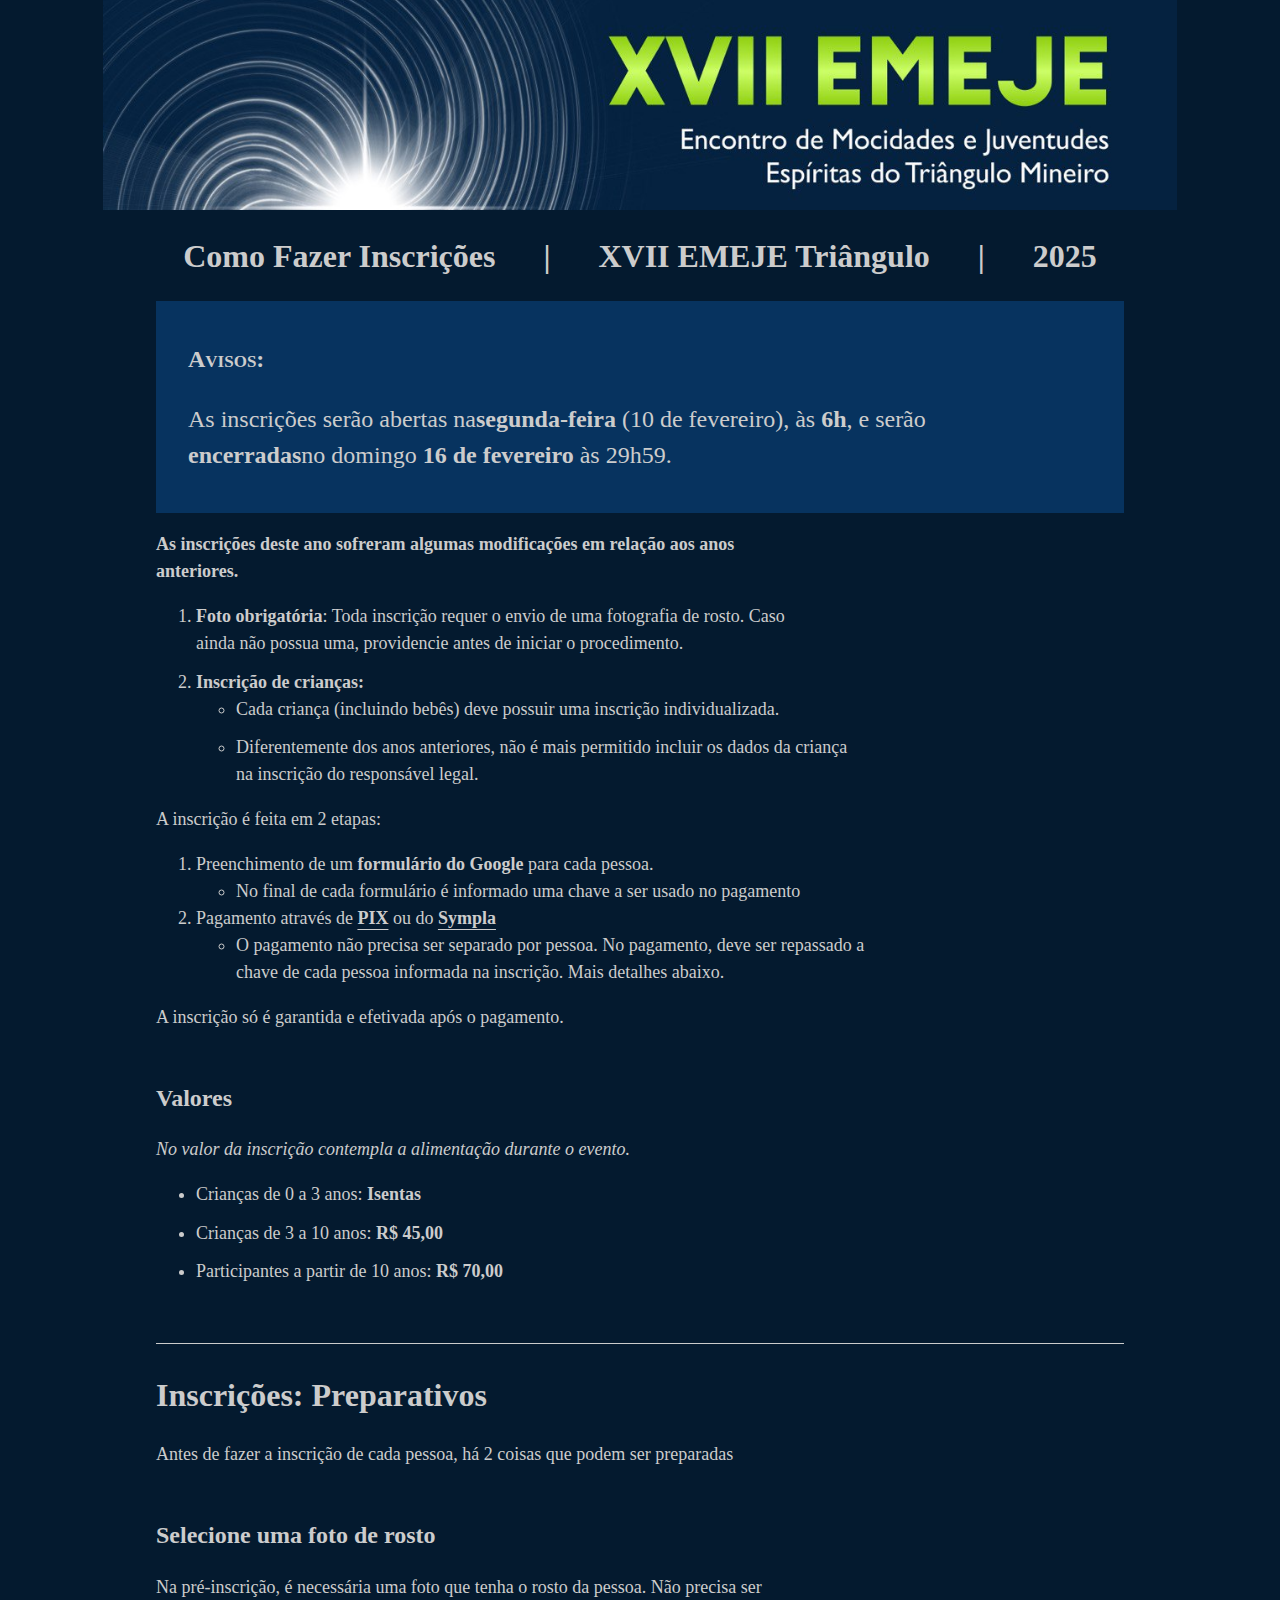
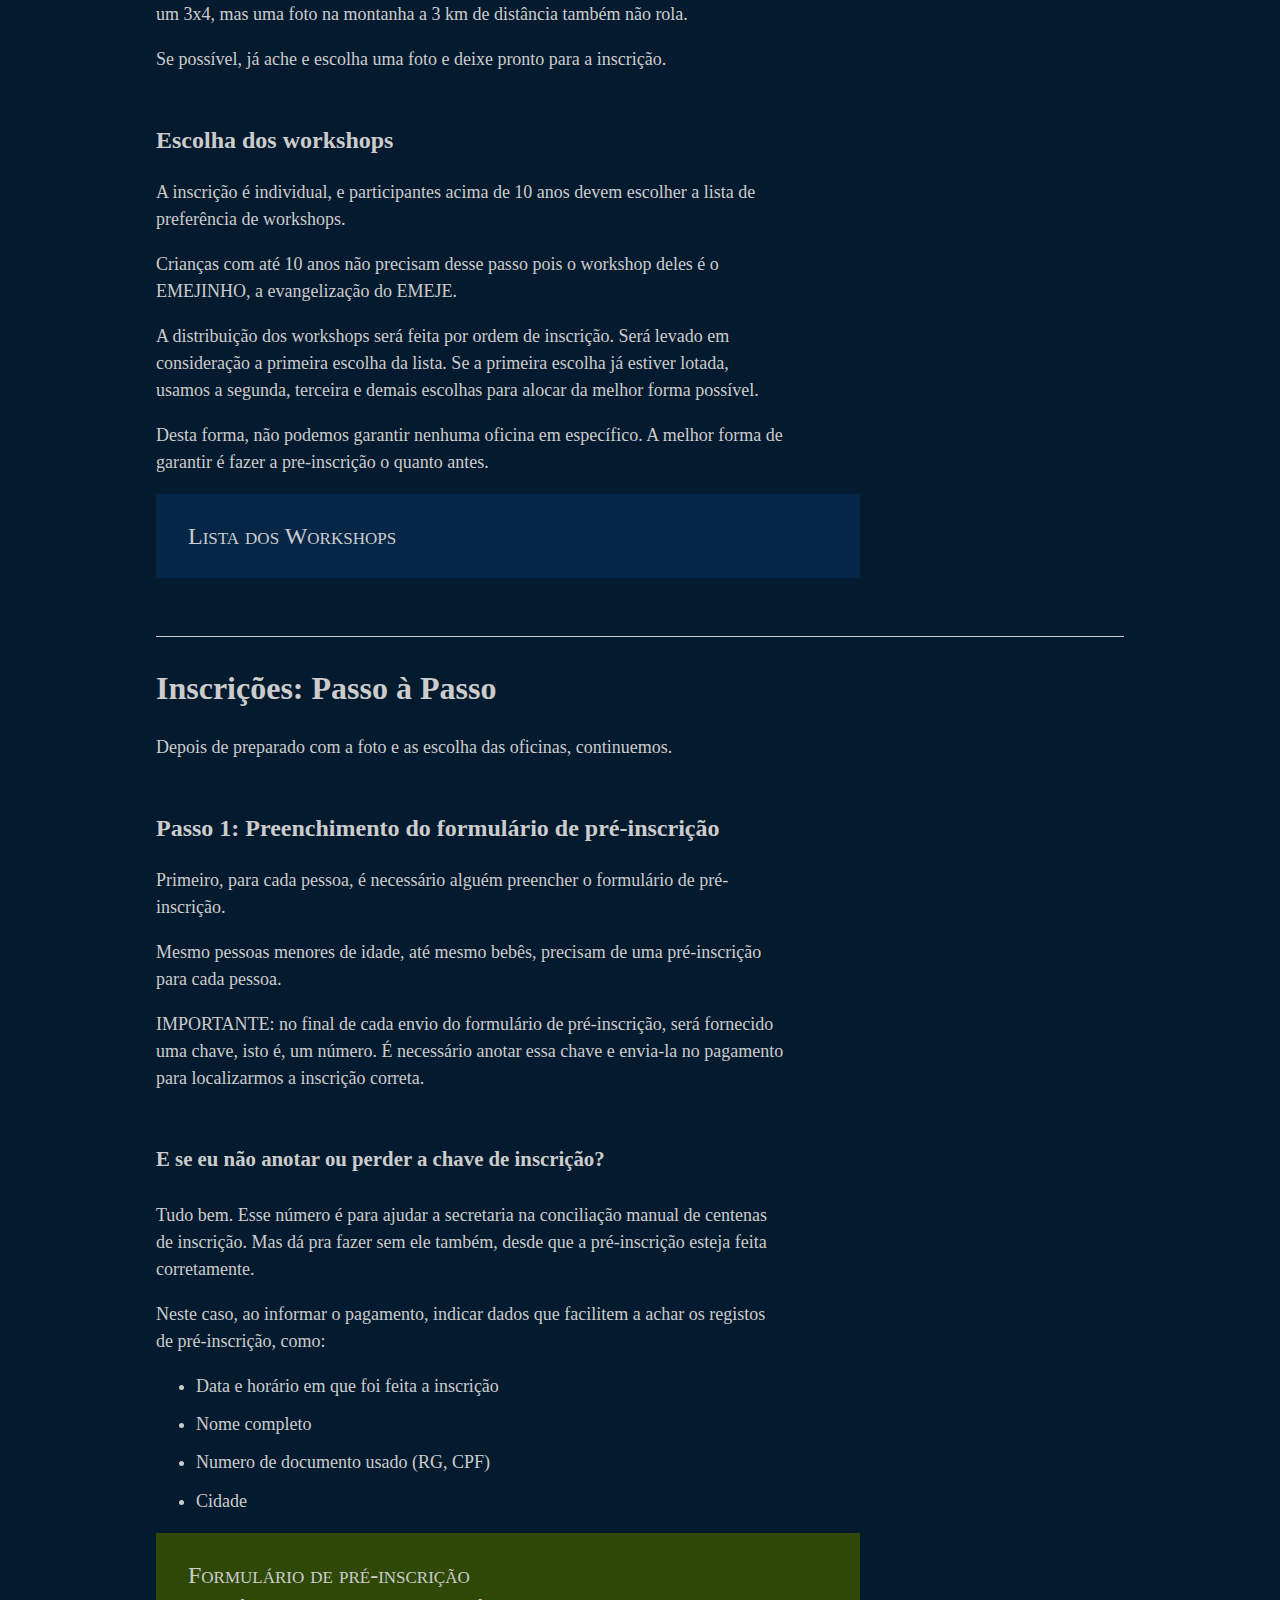
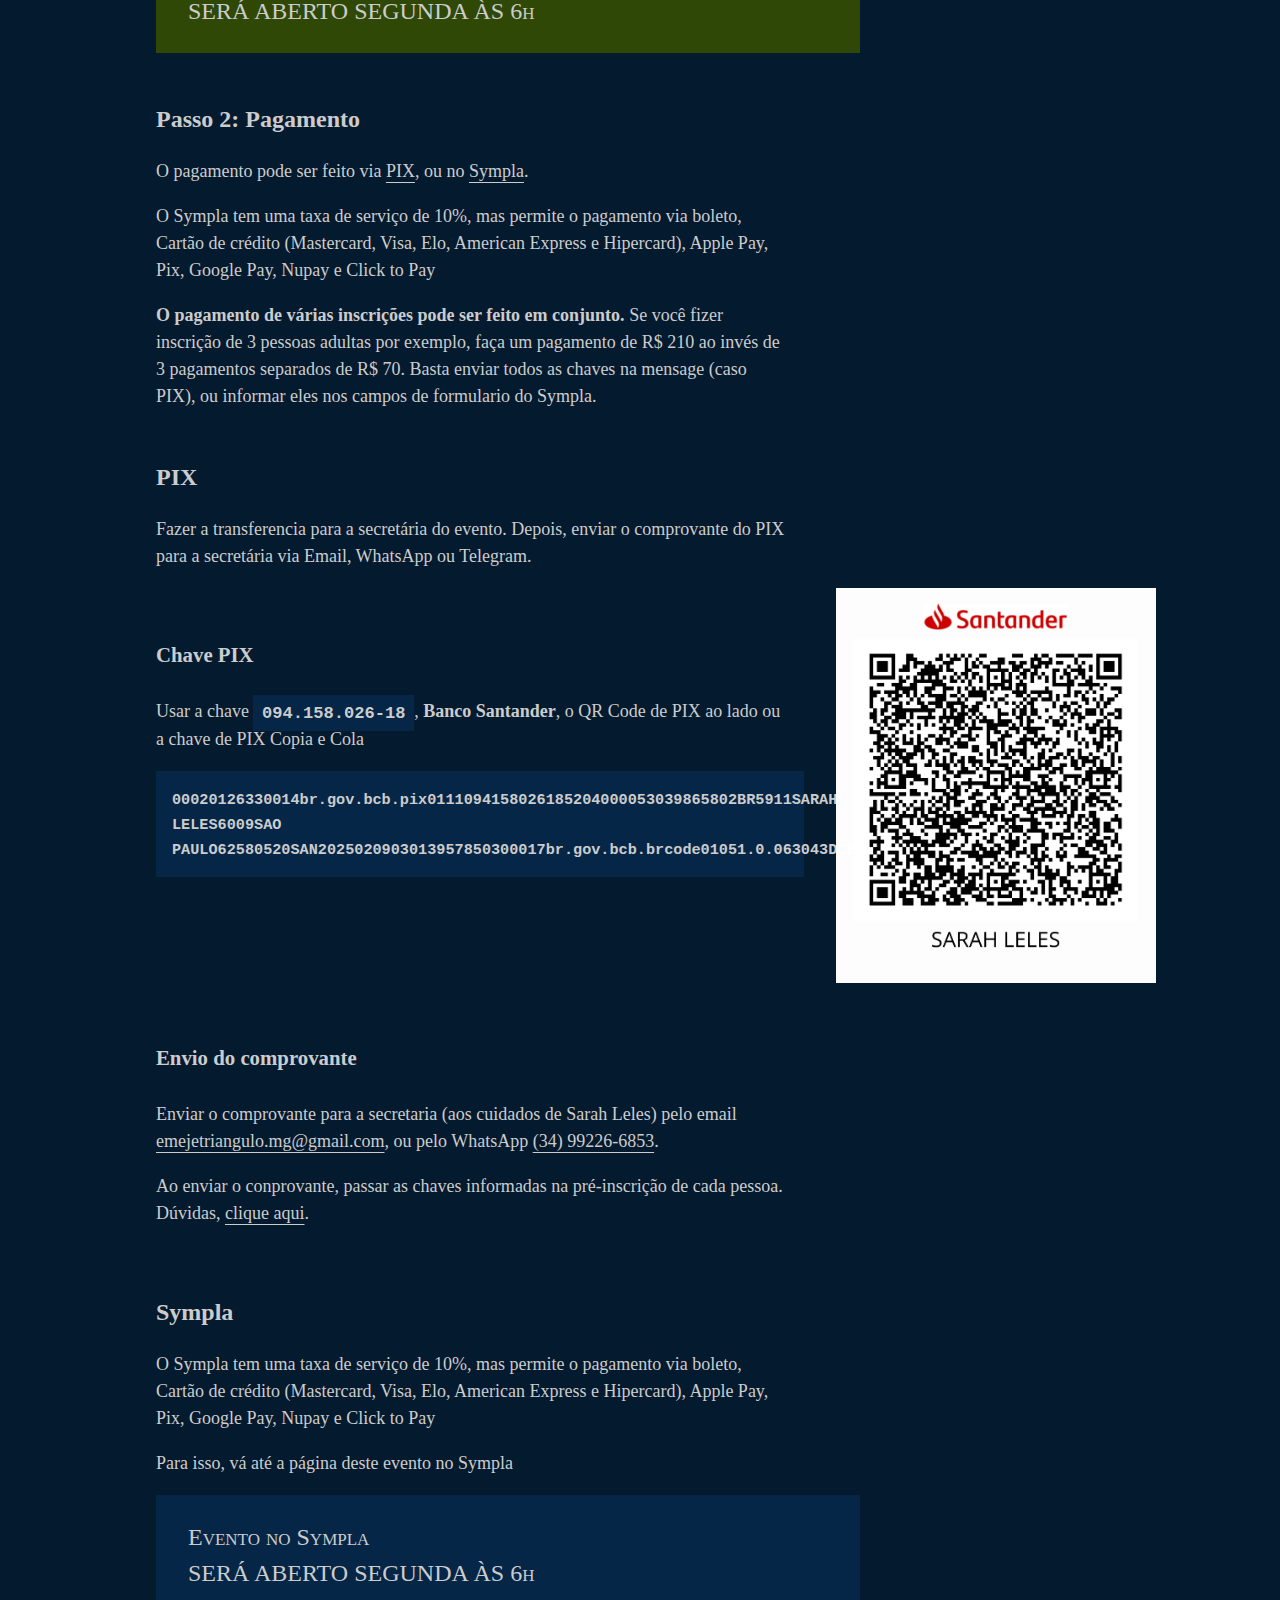
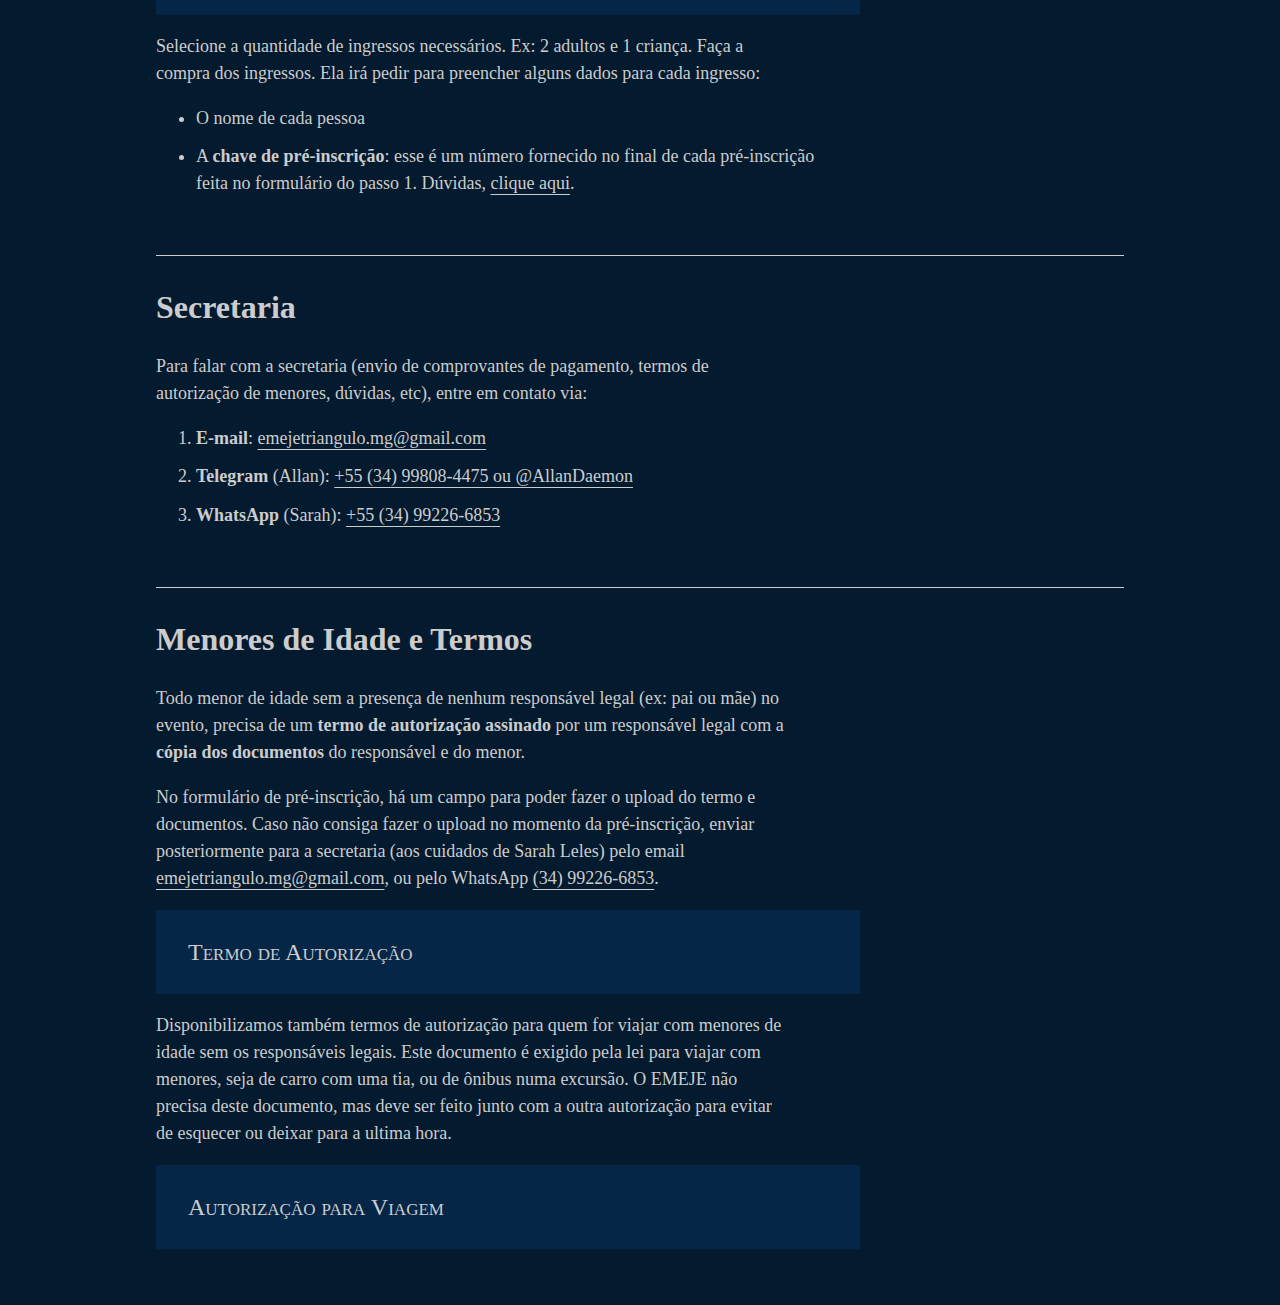
==== inscricao.html @ cd5e9b27 "add secretaria" ====
<!DOCTYPE html>
<html lang="en">
<head>
	<meta charset="UTF-8">
	<meta name="viewport" content="width=device-width, initial-scale=1.0">
	<title>EMEJE Triângulo</title>

	<link rel="stylesheet" href="reset.css">
	<link rel="stylesheet" href="style.css">

	<style>
		h2::before {
		content:" ";
		display: block;
		height: 1px;
		background: var(--primary-color);
		transform: translateY(-2rem);
		}

		body > h2:first-of-type:before {
			display: none;
		}

		h2 {
			padding-top: 4rem;
		}

	
		.pix-box {
			display: grid;
			grid-template-columns: auto;
		}
		
		@media (width >= 1000px) {
			.pix-box {
				grid-template-columns: auto 20rem;
			}

			#qr-code-pix {
				max-width: 100%;
				margin-left: 2rem;
			}

			.qr-code-pix-container {
				grid-column: 2;
				grid-row: 1;
			}
			.qr-code-pix-container > h5 {
				display: none;
			}
		}

		@media (width < 1000px) {
			.qr-code-pix-container {
				grid-row: 2;
			}

			#qr-code-pix {
				max-width: 50%;
				margin: 0 2rem;
			}

			h5 {
				margin: 2rem;
			}
		}

		.pix p code {
			padding: .5em;
			background-color: var(--bg-color-15);
		}

		@media (width >= 700px) {
			.pix-copia-cola {
				max-width: 77ch;
			}
		}

		@media (width < 700px) {
			.pix-copia-cola {
				max-width: 96vh;
			}
		}


		.pix-copia-cola {
			padding: 1em;
			background-color: var(--bg-color-15);
		}

		#banner {
			max-width: 85%;
			display: block;
			margin: 0 auto;
		}
	</style>
</head>
<body>

	<svg id="banner" width="1106" height="210" viewBox="0 0 292.62916 55.5625" xmlns="http://www.w3.org/2000/svg">
		<image width="292.62918" height="153.17305" href="assets/arte_1.jpg" x="0" y="-8.5291662" />
	</svg>

	<h2 id="title">
		<a href="index.html">
			Como Fazer Inscrições <span>|</span> XVII EMEJE Triângulo <span>|</span> 2025
		</a>
	</h2>


	<main>

		<div class="notes">
			<p class="title">Avisos:</p>
			<p>As inscrições serão abertas na<strong>segunda-feira</strong> (10 de fevereiro), às
				<strong>6h</strong>, <wbr> e serão <strong>encerradas</strong>no domingo <strong>16 de fevereiro</strong> às 29h59.
			</p>
		</div>

		<!-- #region -->
		<p><strong>As inscrições deste ano sofreram algumas modificações em relação aos anos anteriores.</strong></p>

		<ol>
			<li><strong>Foto obrigatória</strong>: Toda inscrição requer o envio de uma fotografia de rosto.
				Caso ainda não possua uma, providencie antes de iniciar o procedimento.
			</li>
			<li><strong>Inscrição de crianças:</strong></li>
			<ul>
				<li>Cada criança (incluindo bebês) deve possuir uma inscrição individualizada.</li>
				<li>Diferentemente dos anos anteriores, não é mais permitido incluir os dados da
					criança na inscrição do responsável legal.</li>
			</ul>
		</ol>


		<p>A inscrição é feita em 2 etapas:</p>
		<ol>
			<li>Preenchimento de um <strong>formulário do Google</strong> para cada pessoa.</li>
			<ul><li>No final de cada formulário é informado uma chave a ser usado no pagamento</li></ul>
			<li>Pagamento através de <strong><a href="#pix">PIX</a></strong> ou do
				<strong><a href="#sympla">Sympla</a></strong></li>
			<ul><li>O pagamento não precisa ser separado por pessoa. No pagamento, deve ser
				repassado a chave de cada pessoa informada na inscrição. Mais detalhes abaixo.
			</li></ul>
		</ol>

		<p>A inscrição só é garantida e efetivada após o pagamento.</p>


		<h3>Valores</h3>
		<p><em>No valor da inscrição contempla a alimentação durante o evento.</em></p>

		<ul>
			<li>Crianças de 0 a 3 anos: <b>Isentas</b></li>
			<li>Crianças de 3 a 10 anos: <b>R$ 45,00</b></li>
			<li>Participantes a partir de 10 anos: <b>R$ 70,00</b></li>
		</ul>
		<!-- #endregion -->


		<!-- #region -->
		<!-- ##################################################################### -->
		<h2 id="preparativos">Inscrições: Preparativos</h2>
		<p>Antes de fazer a inscrição de cada pessoa, há 2 coisas que podem ser preparadas</p>

		<h3>Selecione uma foto de rosto</h3>
		<p>Na pré-inscrição, é necessária uma foto que tenha o rosto da pessoa.
			Não precisa ser um 3x4, mas uma foto na montanha a 3 km de distância também não rola.
		</p>
		<p>Se possível, já ache e escolha uma foto e deixe pronto para a inscrição.</p>

		<h3>Escolha dos workshops</h3>
		<p>A inscrição é individual, e participantes acima de 10 anos devem escolher a lista
			de preferência de workshops.</p>

		<p>Crianças com até 10 anos não precisam desse passo pois o workshop deles é o
			EMEJINHO, a evangelização do EMEJE.</p>

		<p>A distribuição dos workshops será feita por ordem de inscrição. Será levado em
			consideração a primeira escolha da lista. Se a primeira escolha já estiver lotada,
			usamos a segunda, terceira e demais escolhas para alocar da melhor forma possível.
		</p>

		<p>Desta forma, não podemos garantir nenhuma oficina em específico. A melhor forma de
			garantir é fazer a pre-inscrição o quanto antes.
		</p>

		<div class="card"><a target="_blank" href="workshops.html">Lista dos Workshops</a></div>
		<!-- #endregion -->


		<!-- #region -->
		<!-- ##################################################################### -->
		<h2 id="passos">Inscrições: Passo à Passo</h2>

		<p>Depois de preparado com a foto e as escolha das oficinas, continuemos.</p>

		<h3>Passo 1: Preenchimento do formulário de pré-inscrição</h3>
		
		<p>Primeiro, para cada pessoa, é necessário alguém preencher o formulário de pré-inscrição.</p>
		<p>Mesmo pessoas menores de idade, até mesmo bebês, precisam de uma pré-inscrição para cada pessoa.</p>

		<p>IMPORTANTE: no final de cada envio do formulário de pré-inscrição, será fornecido uma
			chave, isto é, um número. É necessário anotar essa chave e envia-la no pagamento para
			localizarmos a inscrição correta.</p>


		<h4 id="sem-codigo">E se eu não anotar ou perder a chave de inscrição?</h4>
		<p>Tudo bem. Esse número é para ajudar a secretaria na conciliação manual de centenas de
			inscrição. Mas dá pra fazer sem ele também, desde que a pré-inscrição esteja feita
			corretamente.</p>

		<p>Neste caso, ao informar o pagamento, indicar dados que facilitem a achar os registos de
			pré-inscrição, como:
		</p>

		<ul>
			<li>Data e horário em que foi feita a inscrição</li>
			<li>Nome completo</li>
			<li>Numero de documento usado (RG, CPF)</li>
			<li>Cidade</li>
		</ul>


		<div class="card card-alt"><a target="_blank" href="">Formulário de pré-inscrição<br>
			SERÁ ABERTO SEGUNDA ÀS 6h</a></div>
		<!-- #endregion -->


		<!-- #region -->
		<h3>Passo 2: Pagamento</h3>
		<p>O pagamento pode ser feito via <a href="#pix">PIX</a>, ou no <a href="#sympla">Sympla</a>.</p>
		<p>O Sympla tem uma taxa de serviço de 10%, mas permite o pagamento via boleto,
			Cartão de crédito (Mastercard, Visa, Elo, American Express e Hipercard),
			Apple Pay, Pix, Google Pay, Nupay e Click to Pay</p>

		<p><strong>O pagamento de várias inscrições pode ser feito em conjunto.</strong>
			Se você fizer inscrição de 3 pessoas adultas por exemplo, faça um pagamento de R$ 210 ao
			invés de 3 pagamentos separados de R$ 70. Basta enviar todos as chaves na
			mensage (caso PIX), ou informar eles nos campos de formulario do Sympla.
		</p>



		<h3 id="pix">PIX</h3>
		<p>Fazer a transferencia para a secretária do evento. Depois, enviar o comprovante do PIX
			para a secretária via Email, WhatsApp ou Telegram.
		</p>


		<div class="pix-box">
				<div class="pix">
					<h4>Chave PIX</h4>
					<p>Usar a chave <code>094.158.026-18</code>, <strong>Banco Santander</strong>, o QR Code de PIX ao lado ou a chave de
						PIX Copia e Cola
					</p>
					<div class="pix-copia-cola">
						<code>00020126330014br.gov.bcb.pix0111094158026185204000053039865802BR5911SARAH LELES6009SAO PAULO62580520SAN2025020903013957850300017br.gov.bcb.brcode01051.0.063043DEB</code>
					</div>
				</div>

				<div class="pix">
					<h4>Envio do comprovante</h4>
					<p>Enviar o comprovante para a secretaria (aos cuidados de Sarah Leles) pelo email
						<a href="mailto:emejetriangulo.mg@gmail.com">emejetriangulo.mg@gmail.com</a>, ou pelo
						WhatsApp <a target="_blank" href="https://wa.me/5534992266853">(34) 99226-6853</a>.</p>
					<p>Ao enviar o conprovante, passar as chaves informadas na pré-inscrição de cada
						pessoa. Dúvidas, <a href="#sem-codigo">clique aqui</a>.</p>
				</div>

			<div class="qr-code-pix-container">
				<h5>PIX QR Code</h5>
				<img id="qr-code-pix" src="assets/pix_qrcode.png" alt="QR Code PIX">
			</div>
		</div>


		<h3 id="sympla">Sympla</h3>

		<p>O Sympla tem uma taxa de serviço de 10%, mas permite o pagamento via boleto,
			Cartão de crédito (Mastercard, Visa, Elo, American Express e Hipercard),
			Apple Pay, Pix, Google Pay, Nupay e Click to Pay</p>

		<p>Para isso, vá até a página deste evento no Sympla</p>

		<div class="card"><a target="_blank" href="">Evento no Sympla<br>
			SERÁ ABERTO SEGUNDA ÀS 6h</a></div>

		<p>Selecione a quantidade de ingressos necessários. Ex: 2 adultos e 1 criança.
			Faça a compra dos ingressos. Ela irá pedir para preencher alguns dados para cada ingresso:
			<ul>
				<li>O nome de cada pessoa</li>
				<li>A <strong>chave de pré-inscrição</strong>: esse é um número fornecido no final de
					cada pré-inscrição feita no formulário do passo 1.
					Dúvidas, <a href="#sem-codigo">clique aqui</a>.</li>
			</ul>
		</p>
		<!-- #endregion -->

		<!-- #region -->
		<!-- ##################################################################### -->
		<h2 id="secretaria">Secretaria</h2>

		<p>Para falar com a secretaria (envio de comprovantes de pagamento, termos de autorização
			de menores, dúvidas, etc), entre em contato via:
		</p>

		<ol>
			<li><strong>E-mail</strong>: <a target="_blank" href="mailto:emejetriangulo.mg@gmail.com">emejetriangulo.mg@gmail.com</a></li>
			<li><strong>Telegram</strong> (Allan): <a target="_blank" href="https://t.me/AllanDaemon">+55 (34) 99808-4475 ou @AllanDaemon</a></li>
			<li><strong>WhatsApp</strong> (Sarah): <a target="_blank" href="https://wa.me/5534992266853">+55 (34) 99226-6853</a></li>
		</ol>

		<!-- #endregion -->

		<!-- #region -->
		<!-- ##################################################################### -->
		<h2 id="menor-de-idade">Menores de Idade e Termos</h2>

		<p>Todo menor de idade sem a presença de nenhum responsável legal (ex: pai ou mãe) no evento,
			precisa de um <strong>termo de autorização assinado</strong> por um responsável legal
			com a <strong>cópia dos documentos</strong> do responsável e do menor.
		</p>

		<p>No formulário de pré-inscrição, há um campo para poder fazer o upload do termo e documentos.
			Caso não consiga fazer o upload no momento da pré-inscrição, enviar posteriormente para
			a secretaria (aos cuidados de Sarah Leles) pelo email
			<a href="mailto:emejetriangulo.mg@gmail.com">emejetriangulo.mg@gmail.com</a>, ou pelo
			WhatsApp <a target="_blank" href="https://wa.me/5534992266853">(34) 99226-6853</a>.
		</p>

		<div class="card">
			<a target="_blank" href="https://docs.google.com/document/d/16Un6MjC9x1BQrLy4bVMgeCSYr2bGGcY9/edit?usp=sharing&ouid=109174494417346639852&rtpof=true&sd=true">
				Termo de Autorização
			</a>
		</div>

		<p>Disponibilizamos também termos de autorização para quem for viajar com menores de idade
			sem os responsáveis legais. Este documento é exigido pela lei para viajar com menores,
			seja de carro com uma tia, ou de ônibus numa excursão. O EMEJE não precisa deste documento,
			mas deve ser feito junto com a outra autorização para evitar de esquecer ou deixar para
			a ultima hora.
		</p>
		<div class="card">
			<a target="_blank" href="https://docs.google.com/document/d/1jx69dE3YznT_5fsSFOA580WJ29_hVeSd/edit?usp=sharing&ouid=109174494417346639852&rtpof=true&sd=true">
				Autorização para Viagem
			</a>
		</div>
		<!-- #endregion -->

	</main>

</body>
</html>
---- style.css ----
@import url('https://fonts.googleapis.com/css2?family=Montserrat:ital,wght@0,100..900;1,100..900&display=swap');

:root {
	/* --main-font-family: "Montserrat", serif; */
	--main-font-family: "Raleway", serif;

	--bg-color: hsl(210, 86%, 10%);
	--bg-color-15: hsl(210, 86%, 15%);
	--bg-color-20: hsl(210, 86%, 20%);
	--bg-second-color: hsl(82, 88%, 10%);
	--bg-second-color-15: hsl(82, 88%, 15%);
	--bg-second-color-20: hsl(82, 88%, 20%);

	--primary-color: hsl(0, 0%, 80%);
	--primary-color-50: hsl(0, 0%, 50%);

	--second-color: hsl(82, 88%, 74%);
}

a {
	text-underline-offset: .3rem;
}

body {
	font-family: var(--main-font-family);
	background-color: var(--bg-color);
	color: var(--primary-color);
	margin-top: 0;
	padding-top: 0;
}

@media (width < 1080px) {
	body {
		padding: 0 2rem;
	}
}

@media (width >= 1080px) {
	body {
		display: flex;
		flex-direction: column;
		align-items: center;
	}
}



body > h2:first-of-type {
	padding-top: initial;
}

h2 > span {
	padding: 0 2rem;
}

h2 {
	max-width: initial;
}

/* MAIN */

#title > a {
	display: flex;
	gap: 3rem;
	text-decoration: none;
}


.notes .title {
	font-weight: bold;
	font-variant: small-caps;
}
.notes {
	background-color: var(--bg-color-20);
	padding: 1rem 2rem;
	font-size: x-large;
}

.notes * {
	font-size: x-large;
}

p, ol, ul, li {
	font-size: large;
}

.social {
	font-size: larger;
	max-width: fit-content;
	padding: .8rem 1rem;
	background-color: var(--bg-color-15);
	display: flex;
}

.social > a {
	/* all: unset; */
	text-decoration: none;
}

.social > img {
	width: 1.5rem;
	padding-right: 1rem;
}


footer {
	display: flex;
	gap: 4rem;
	justify-content: space-around;
	align-content: center;
}

/* WORKSHOP */

.cards {
	display: flex;
	flex-wrap: wrap;
	justify-content: center;
	gap: 2rem;
}

.card {
	max-width: 40rem;
	padding: 1rem;
	background-color: var(--bg-color-15);
}

.card-alt {
	background-color: var(--bg-second-color-15) !important;
}

.card:hover {
	background-color: var(--bg-color-20);
}

.card-alt:hover {
	background-color: var(--bg-second-color-20) !important;
}

.card:has(a) {
	padding: 1.5rem 2rem;
}
.card a {
	/* all: unset; */
	text-decoration: none;
	font-size: x-large;
	font-variant: small-caps;
}

.card p {
	font-size: initial;
}

.card > h3 {
	color: white;
	margin-top: 0;
	margin-bottom: 0;
	padding-top: 0;
}

.workshop > h3 {
	color: white;
	margin-top: .5rem;
	margin-bottom: 0;
	padding-top: inherit !important;
}

.card > .autor {
	color: var(--primary-color-50);
	margin: .5rem 0;
}

.card > .desc {
	font-style: italic;
}

@media (width >= 1440px) {
	.card > .desc {
		display: -webkit-box;
		-webkit-line-clamp: 4;
		-webkit-box-orient: vertical;
		overflow: hidden;
	}
}

.card > .desc > p {
	margin-top: 0;
}

.card:hover > .desc, .card-selected > .desc {
	font-style: italic;
	display: block;
	overflow: auto;
}

.card .icon {
	margin-right: 1rem;
}
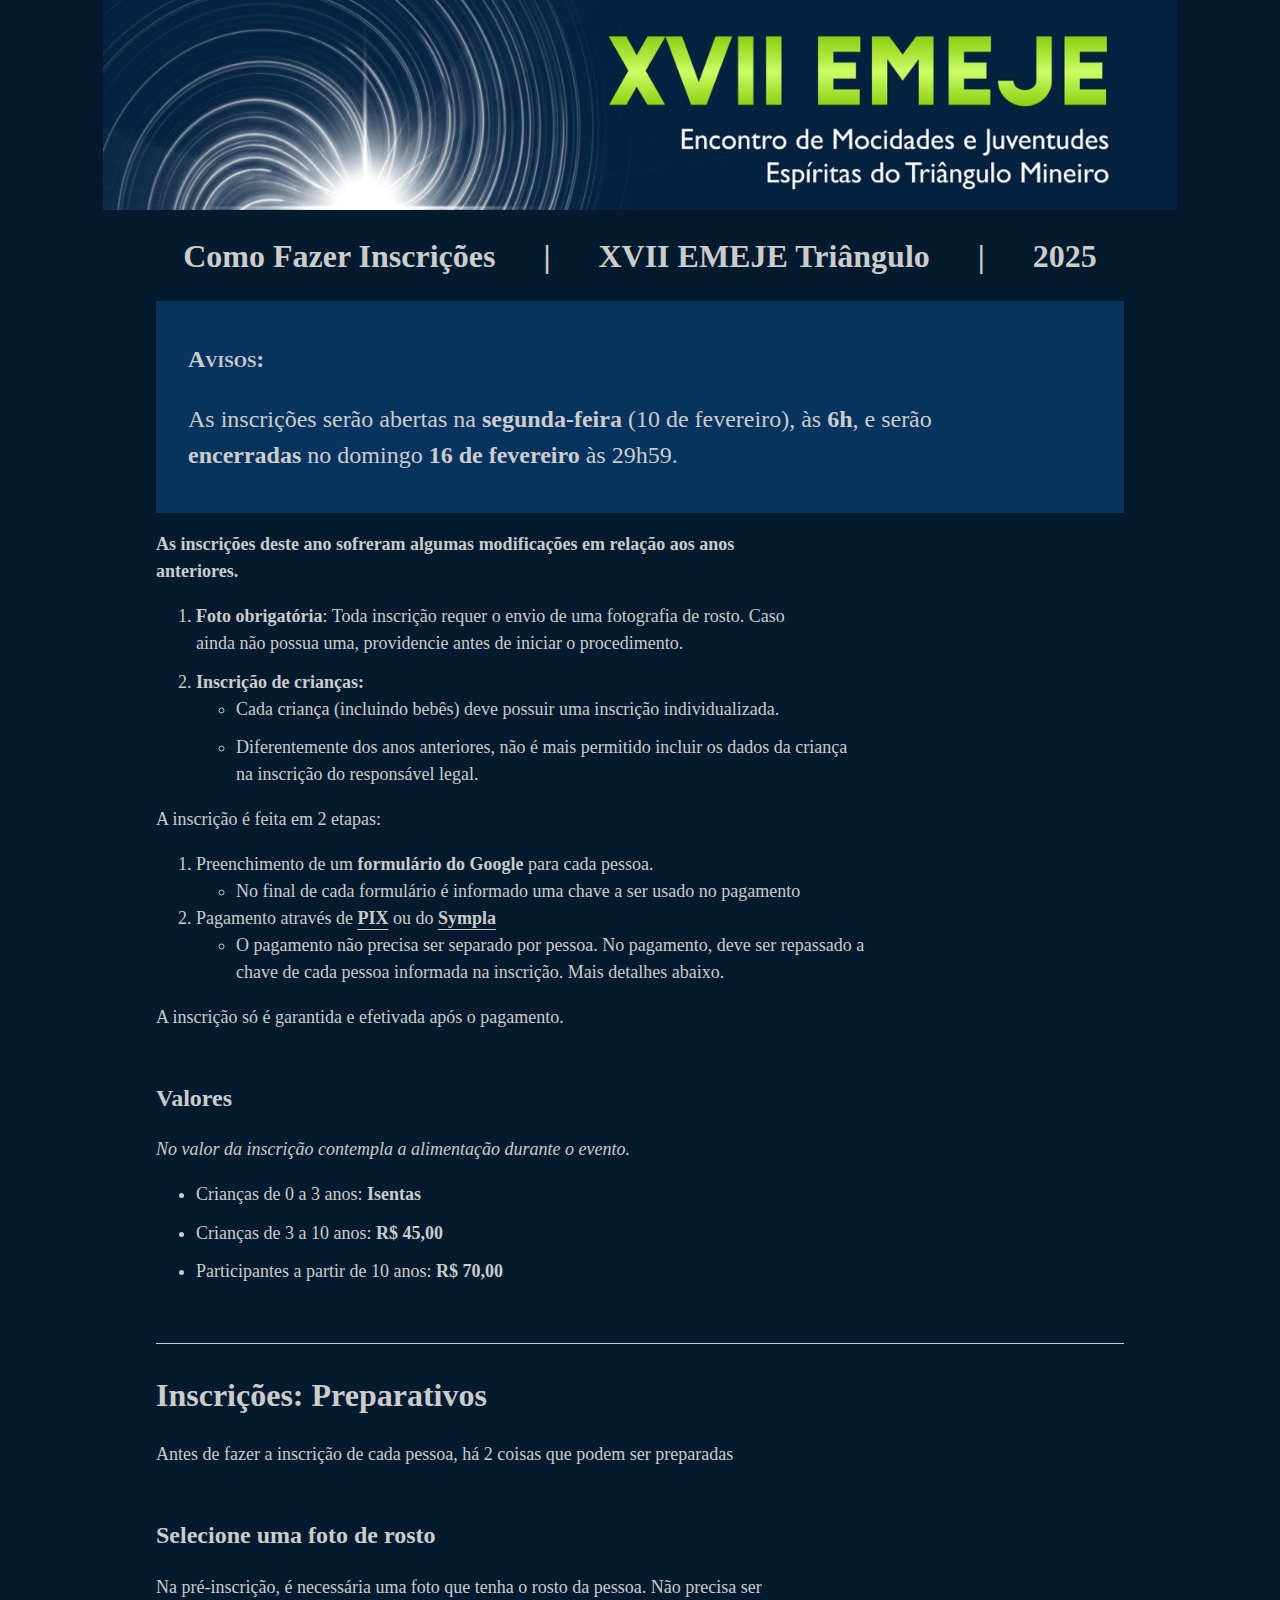
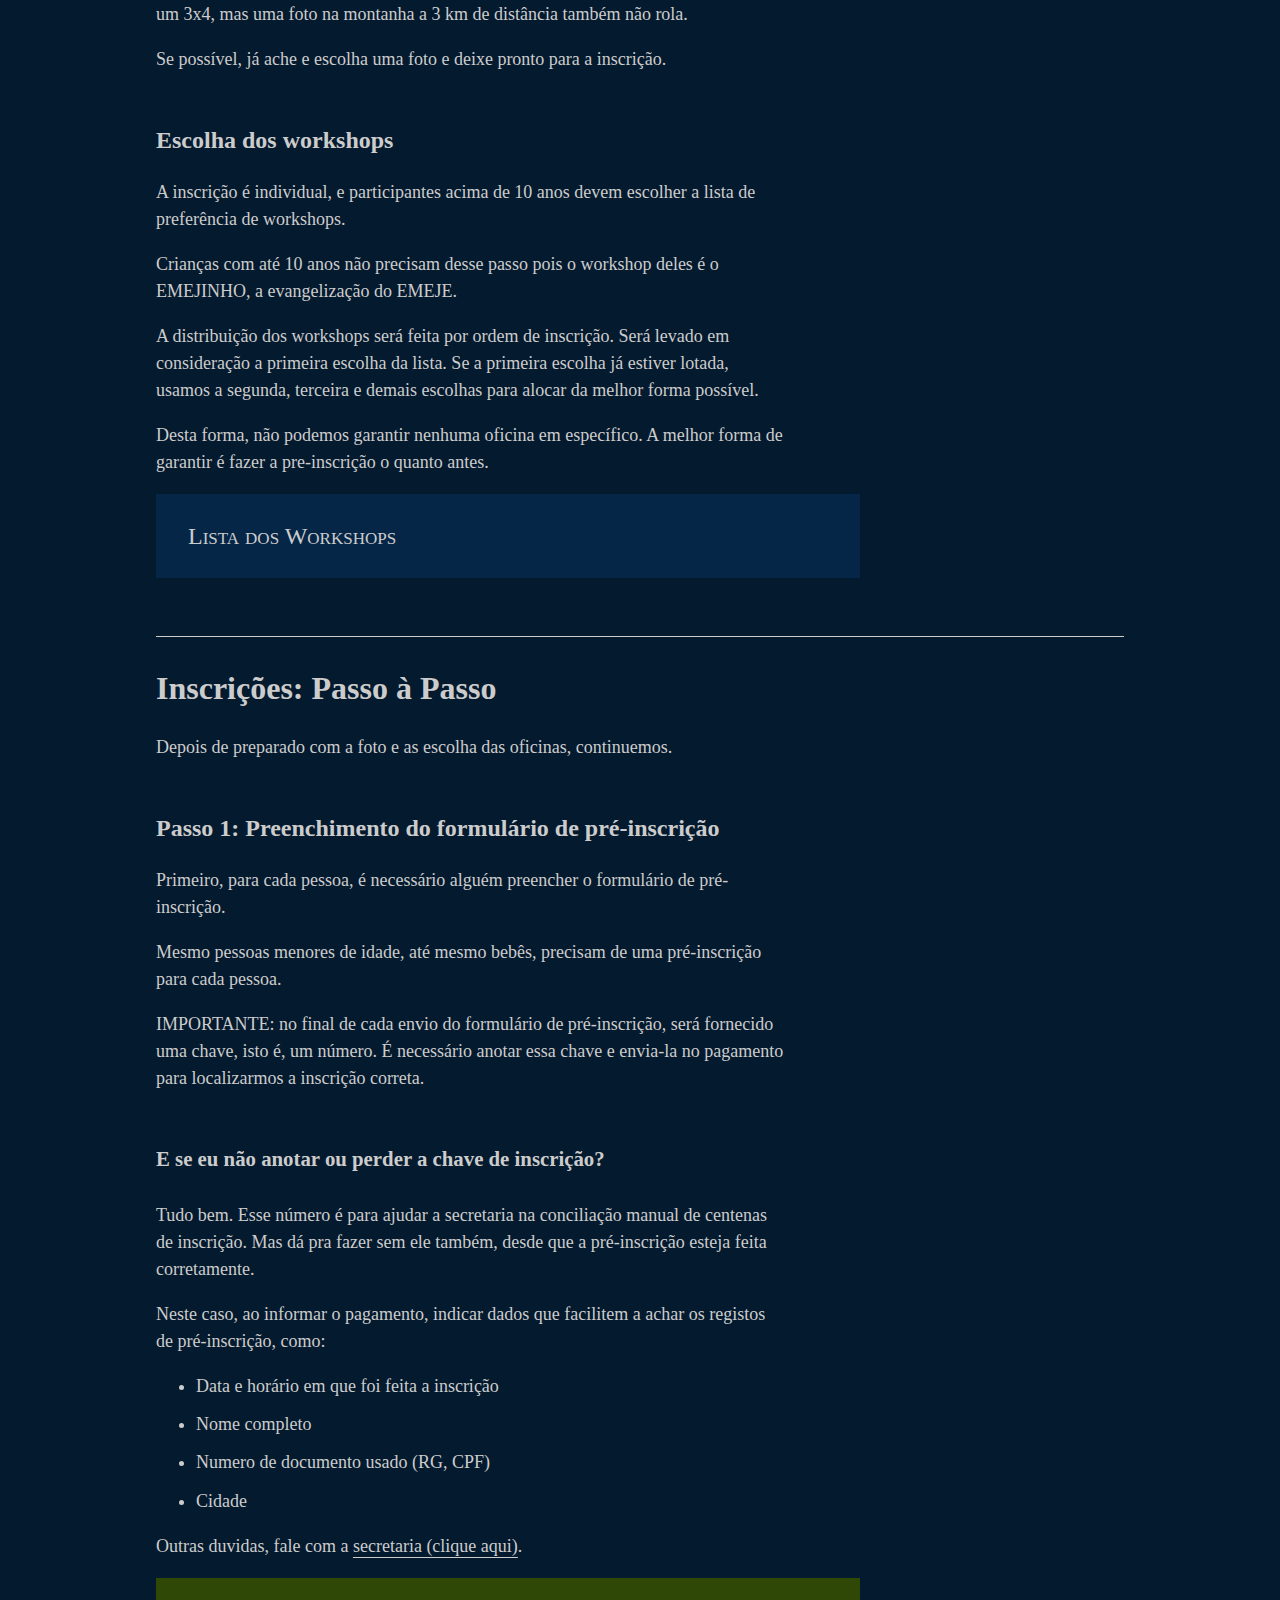
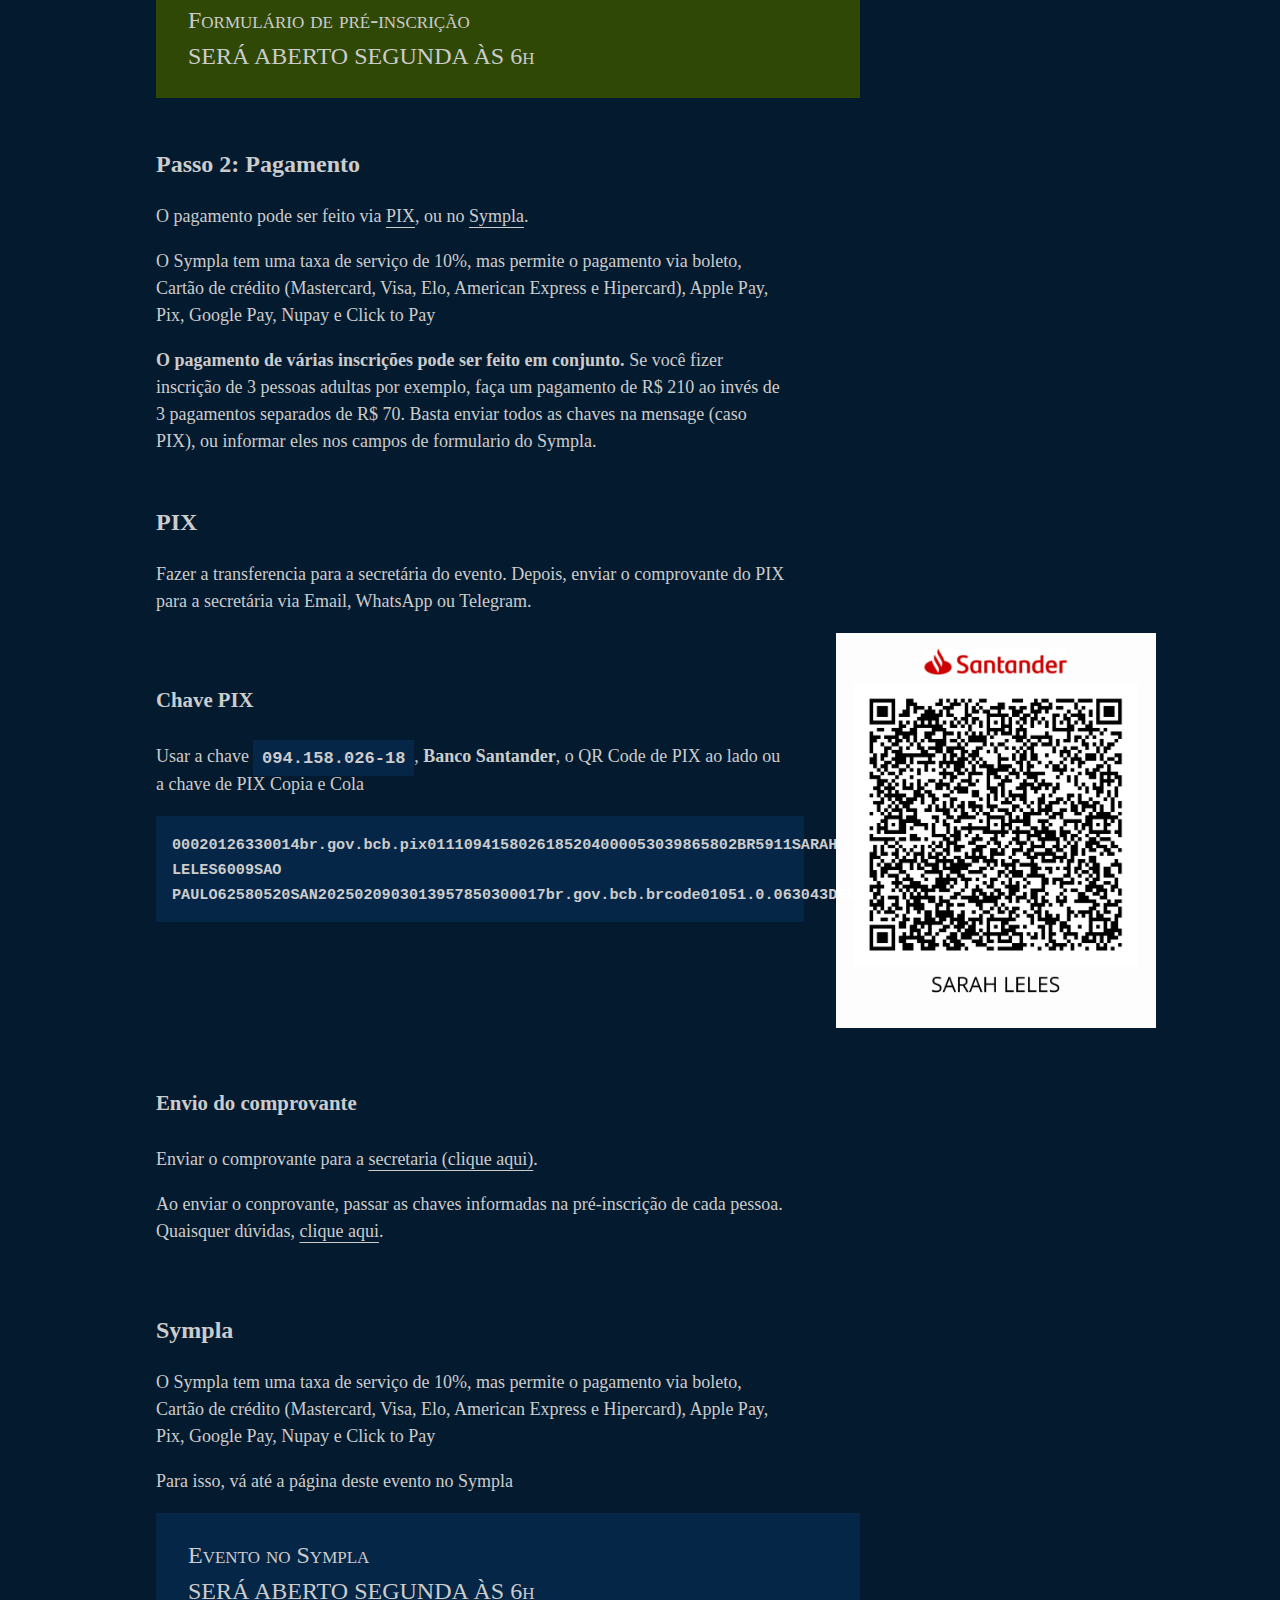
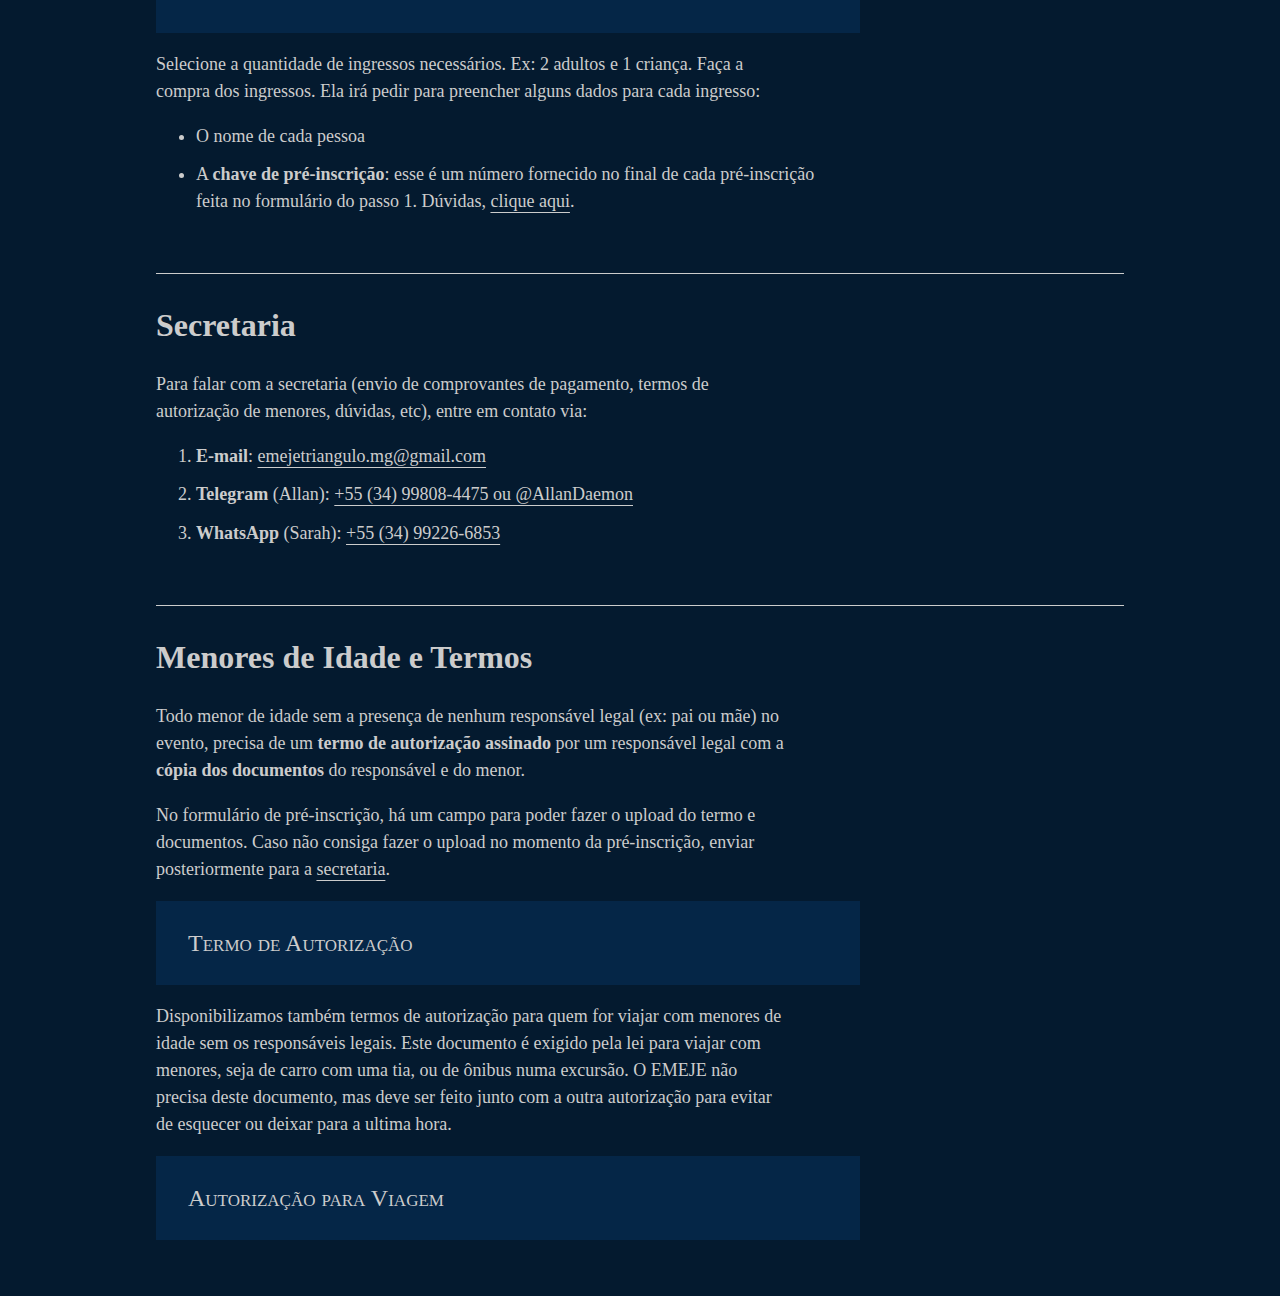
==== commit 3d19202f: "insc: secretaria update" ====
--- a/inscricao.html
+++ b/inscricao.html
@@ -112,8 +112,8 @@
 
 		<div class="notes">
 			<p class="title">Avisos:</p>
-			<p>As inscrições serão abertas na<strong>segunda-feira</strong> (10 de fevereiro), às
-				<strong>6h</strong>, <wbr> e serão <strong>encerradas</strong>no domingo <strong>16 de fevereiro</strong> às 29h59.
+			<p>As inscrições serão abertas na <strong>segunda-feira</strong> (10 de fevereiro), às
+				<strong>6h</strong>, <wbr> e serão <strong>encerradas</strong> no domingo <strong>16 de fevereiro</strong> às 29h59.
 			</p>
 		</div>
 
@@ -221,6 +221,8 @@
 			<li>Cidade</li>
 		</ul>
 
+		<p>Outras duvidas, fale com a <a href="#secretaria">secretaria (clique aqui)</a>.</p>
+
 
 		<div class="card card-alt"><a target="_blank" href="">Formulário de pré-inscrição<br>
 			SERÁ ABERTO SEGUNDA ÀS 6h</a></div>
@@ -261,11 +263,9 @@
 
 				<div class="pix">
 					<h4>Envio do comprovante</h4>
-					<p>Enviar o comprovante para a secretaria (aos cuidados de Sarah Leles) pelo email
-						<a href="mailto:emejetriangulo.mg@gmail.com">emejetriangulo.mg@gmail.com</a>, ou pelo
-						WhatsApp <a target="_blank" href="https://wa.me/5534992266853">(34) 99226-6853</a>.</p>
+					<p>Enviar o comprovante para a <a href="#secretaria">secretaria (clique aqui)</a>.</p>
 					<p>Ao enviar o conprovante, passar as chaves informadas na pré-inscrição de cada
-						pessoa. Dúvidas, <a href="#sem-codigo">clique aqui</a>.</p>
+						pessoa. Quaisquer dúvidas, <a href="#sem-codigo">clique aqui</a>.</p>
 				</div>
 
 			<div class="qr-code-pix-container">
@@ -324,9 +324,7 @@
 
 		<p>No formulário de pré-inscrição, há um campo para poder fazer o upload do termo e documentos.
 			Caso não consiga fazer o upload no momento da pré-inscrição, enviar posteriormente para
-			a secretaria (aos cuidados de Sarah Leles) pelo email
-			<a href="mailto:emejetriangulo.mg@gmail.com">emejetriangulo.mg@gmail.com</a>, ou pelo
-			WhatsApp <a target="_blank" href="https://wa.me/5534992266853">(34) 99226-6853</a>.
+			a <a href="#secretaria">secretaria</a>.
 		</p>
 
 		<div class="card">
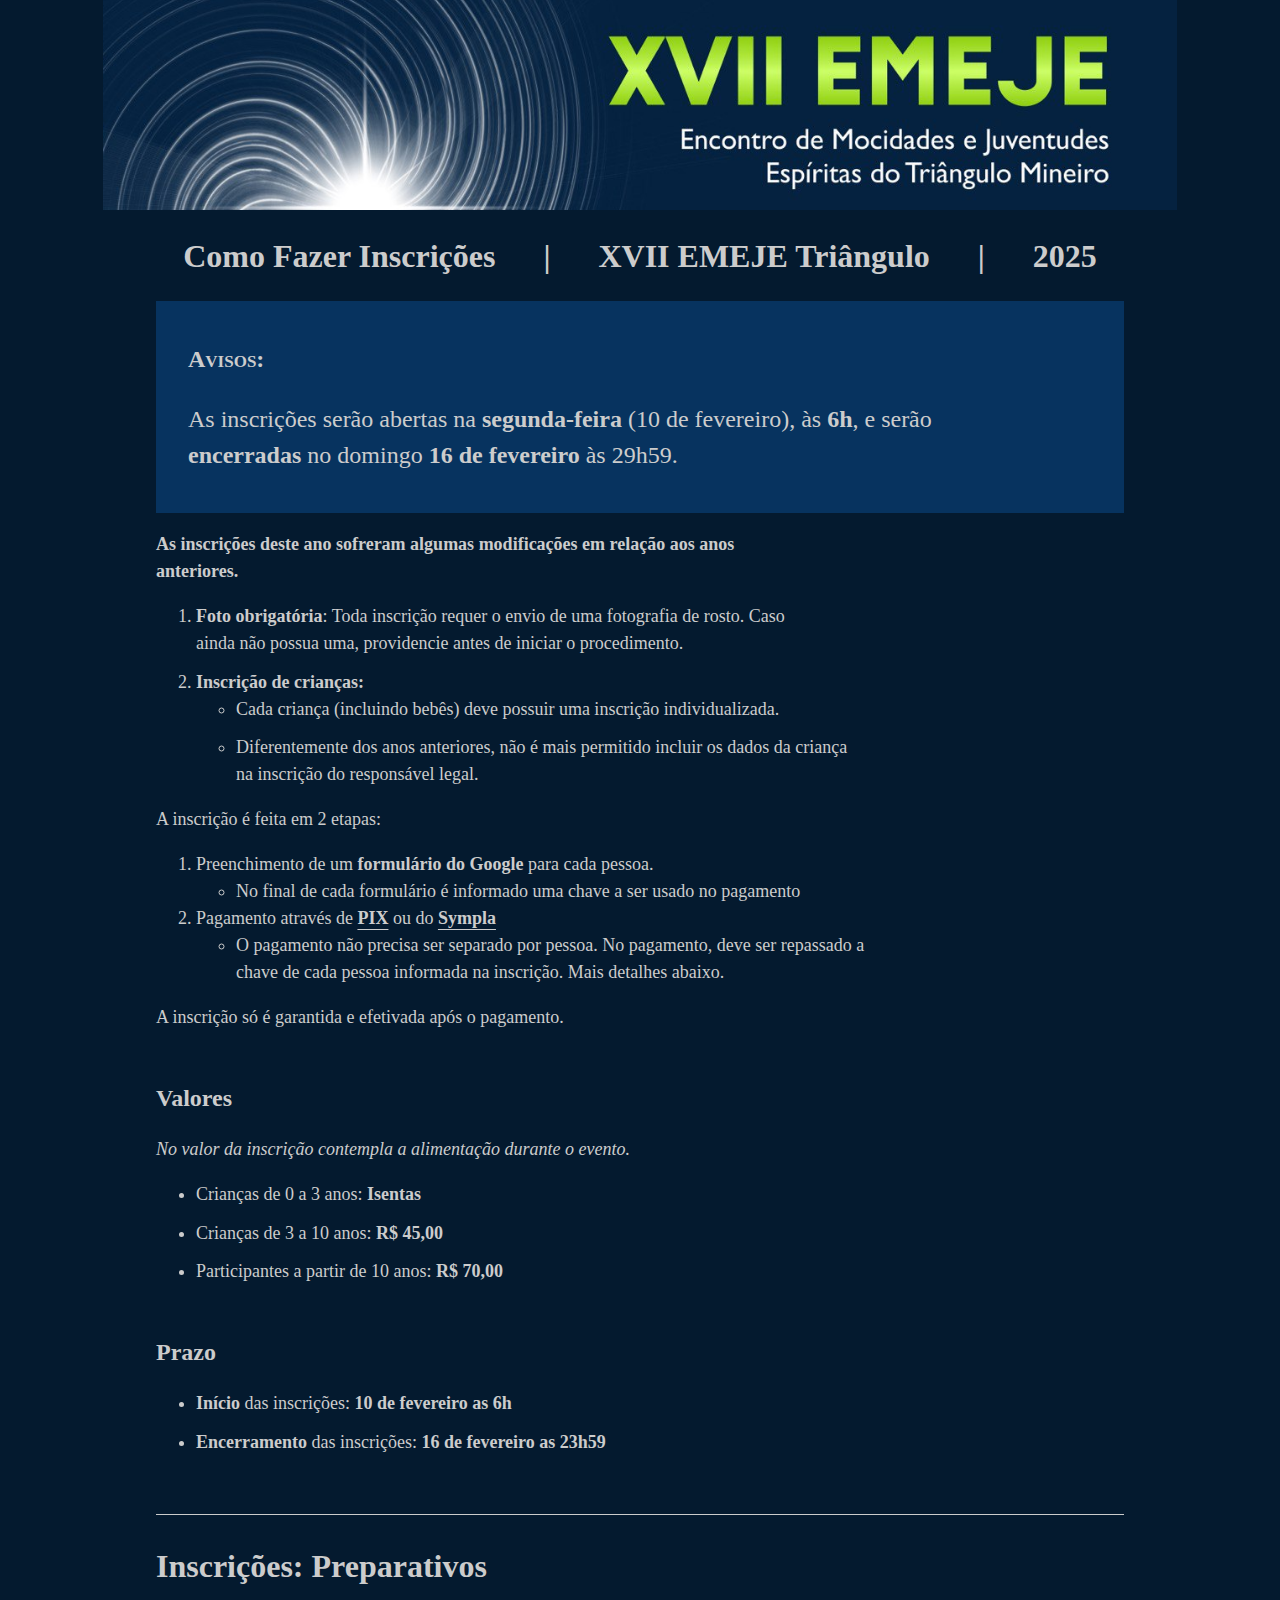
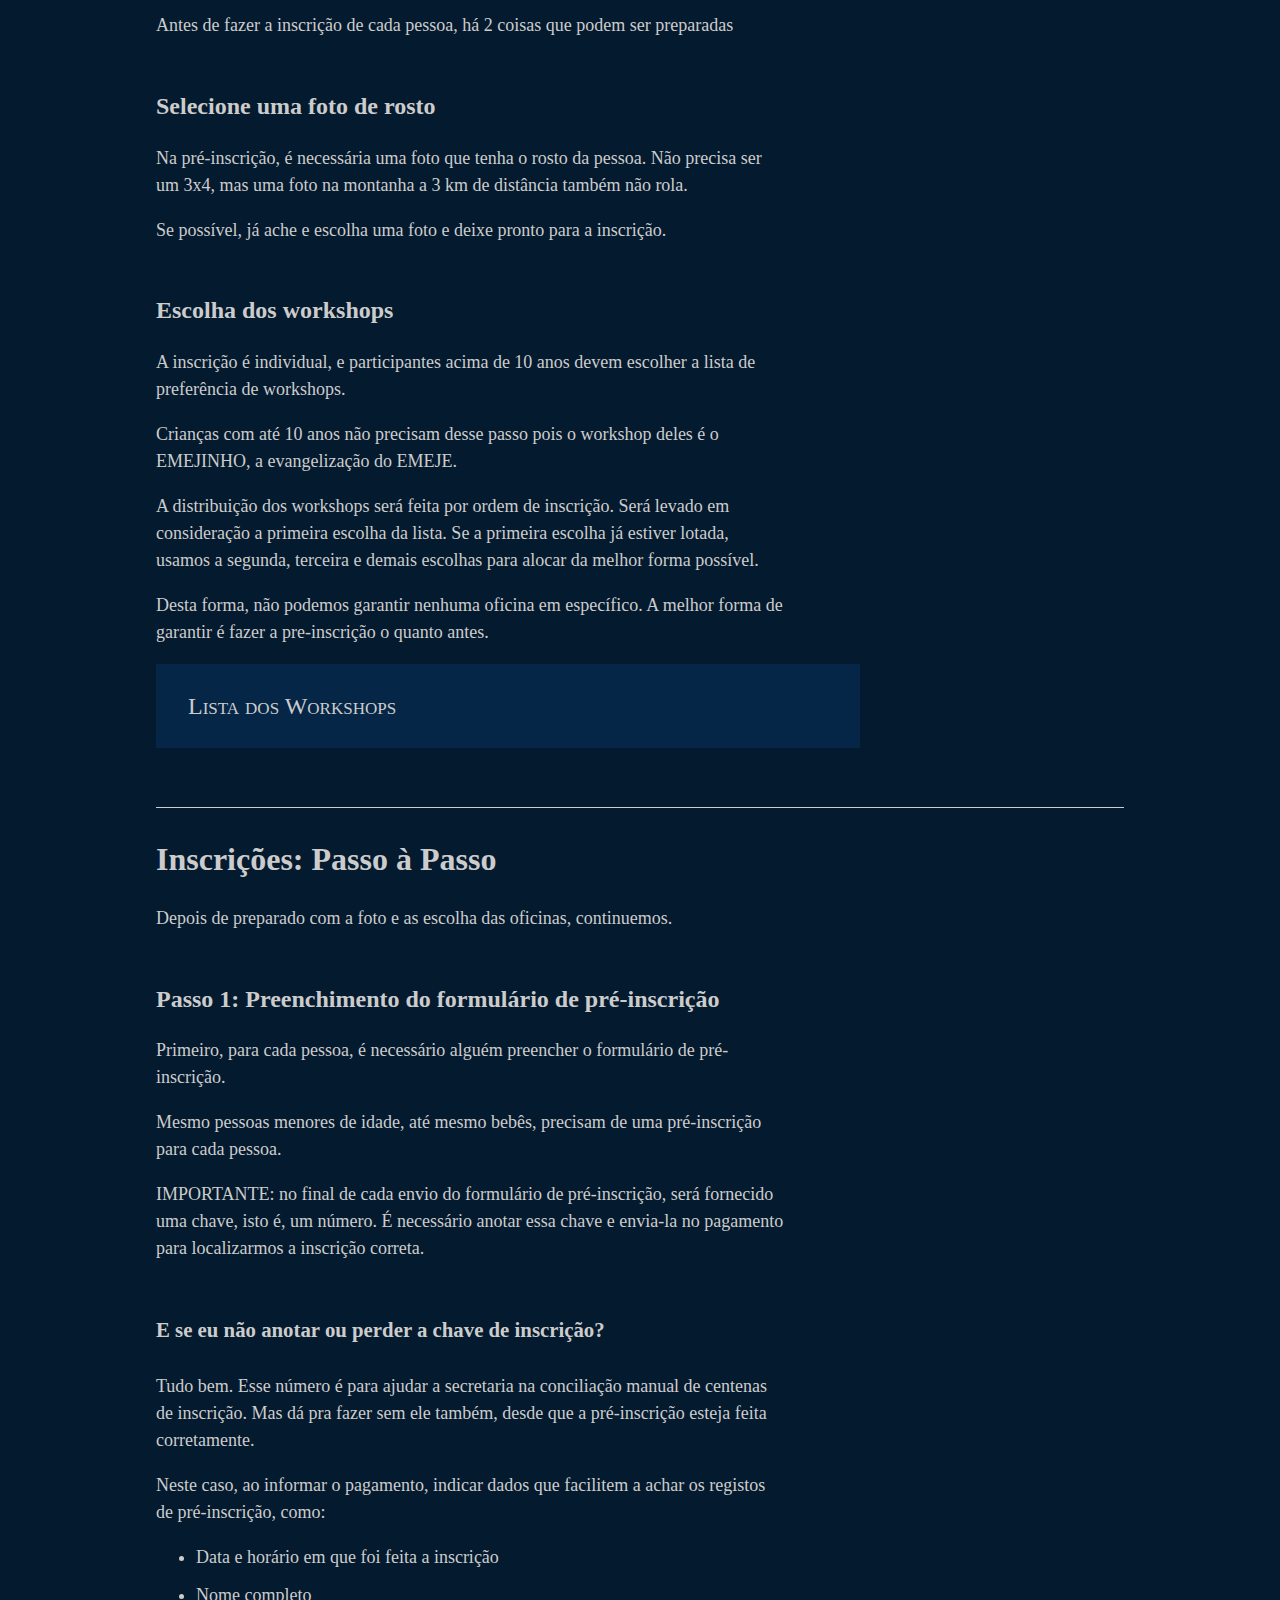
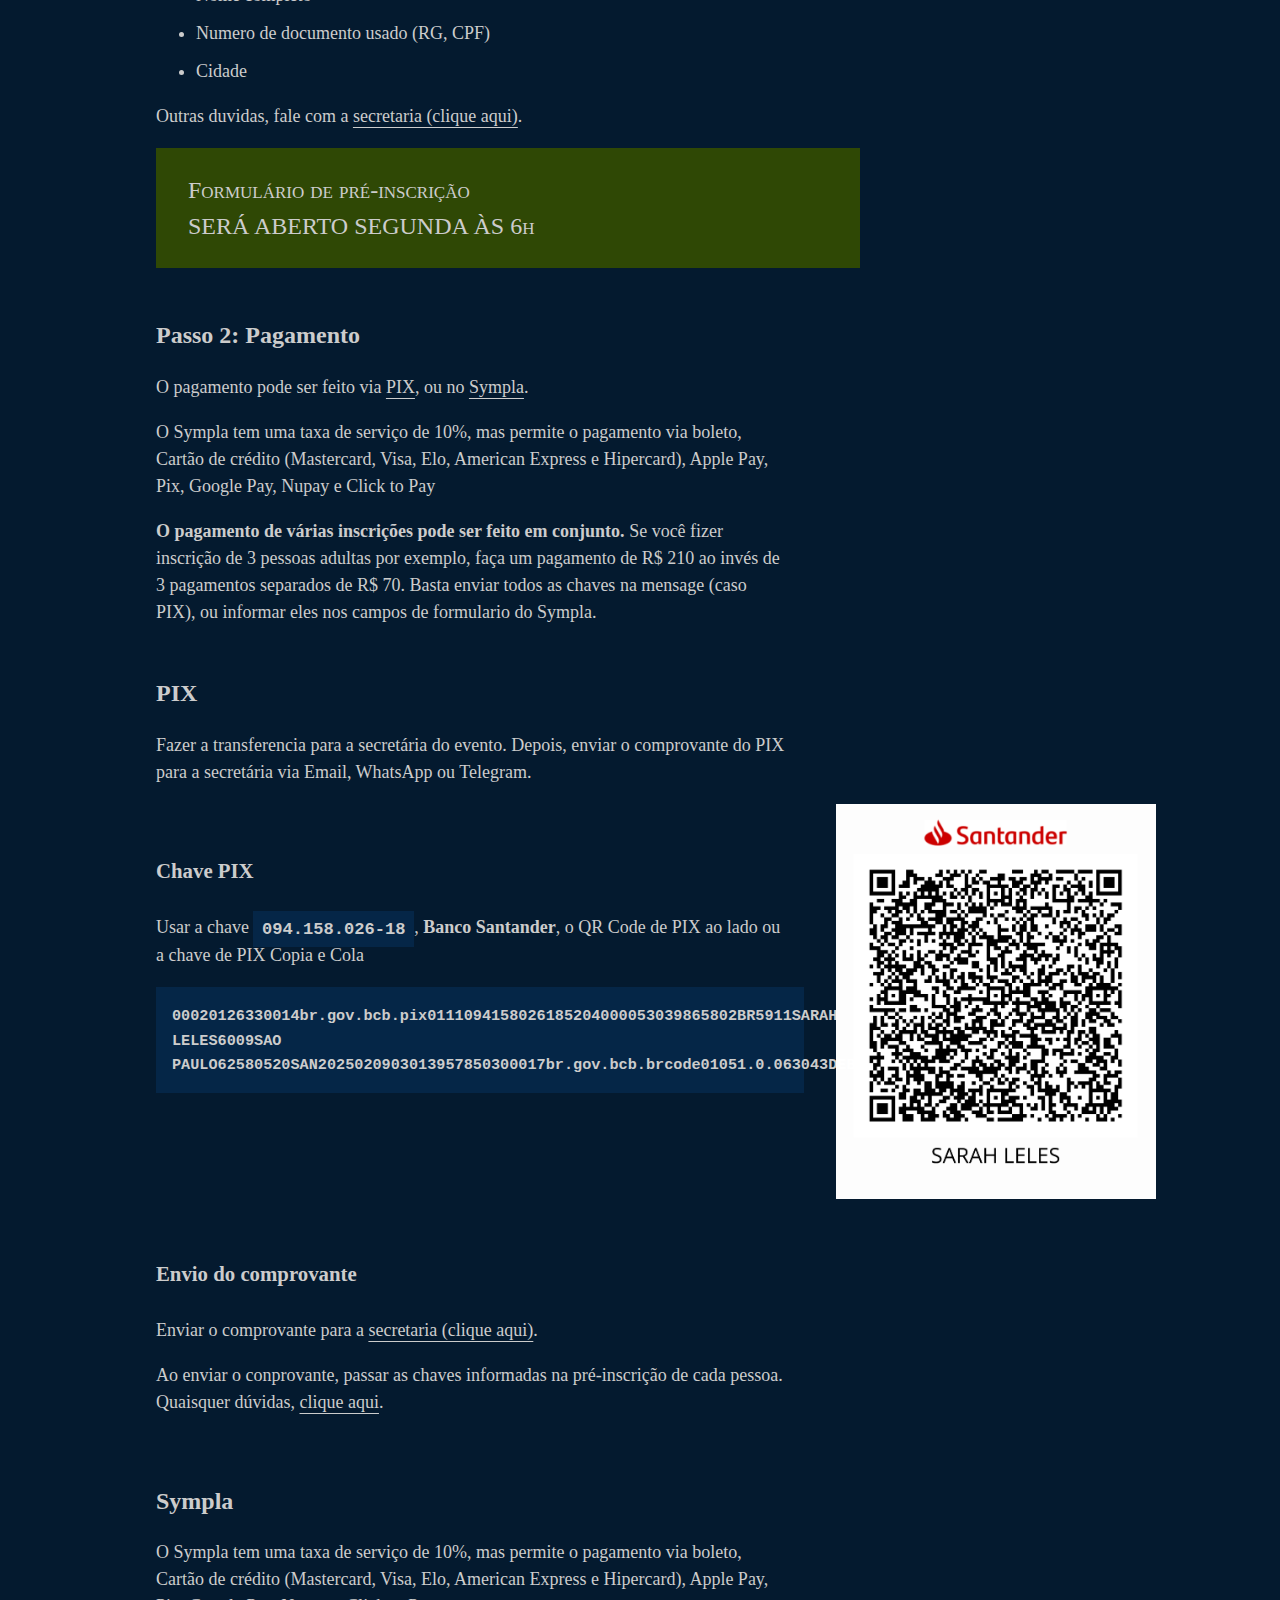
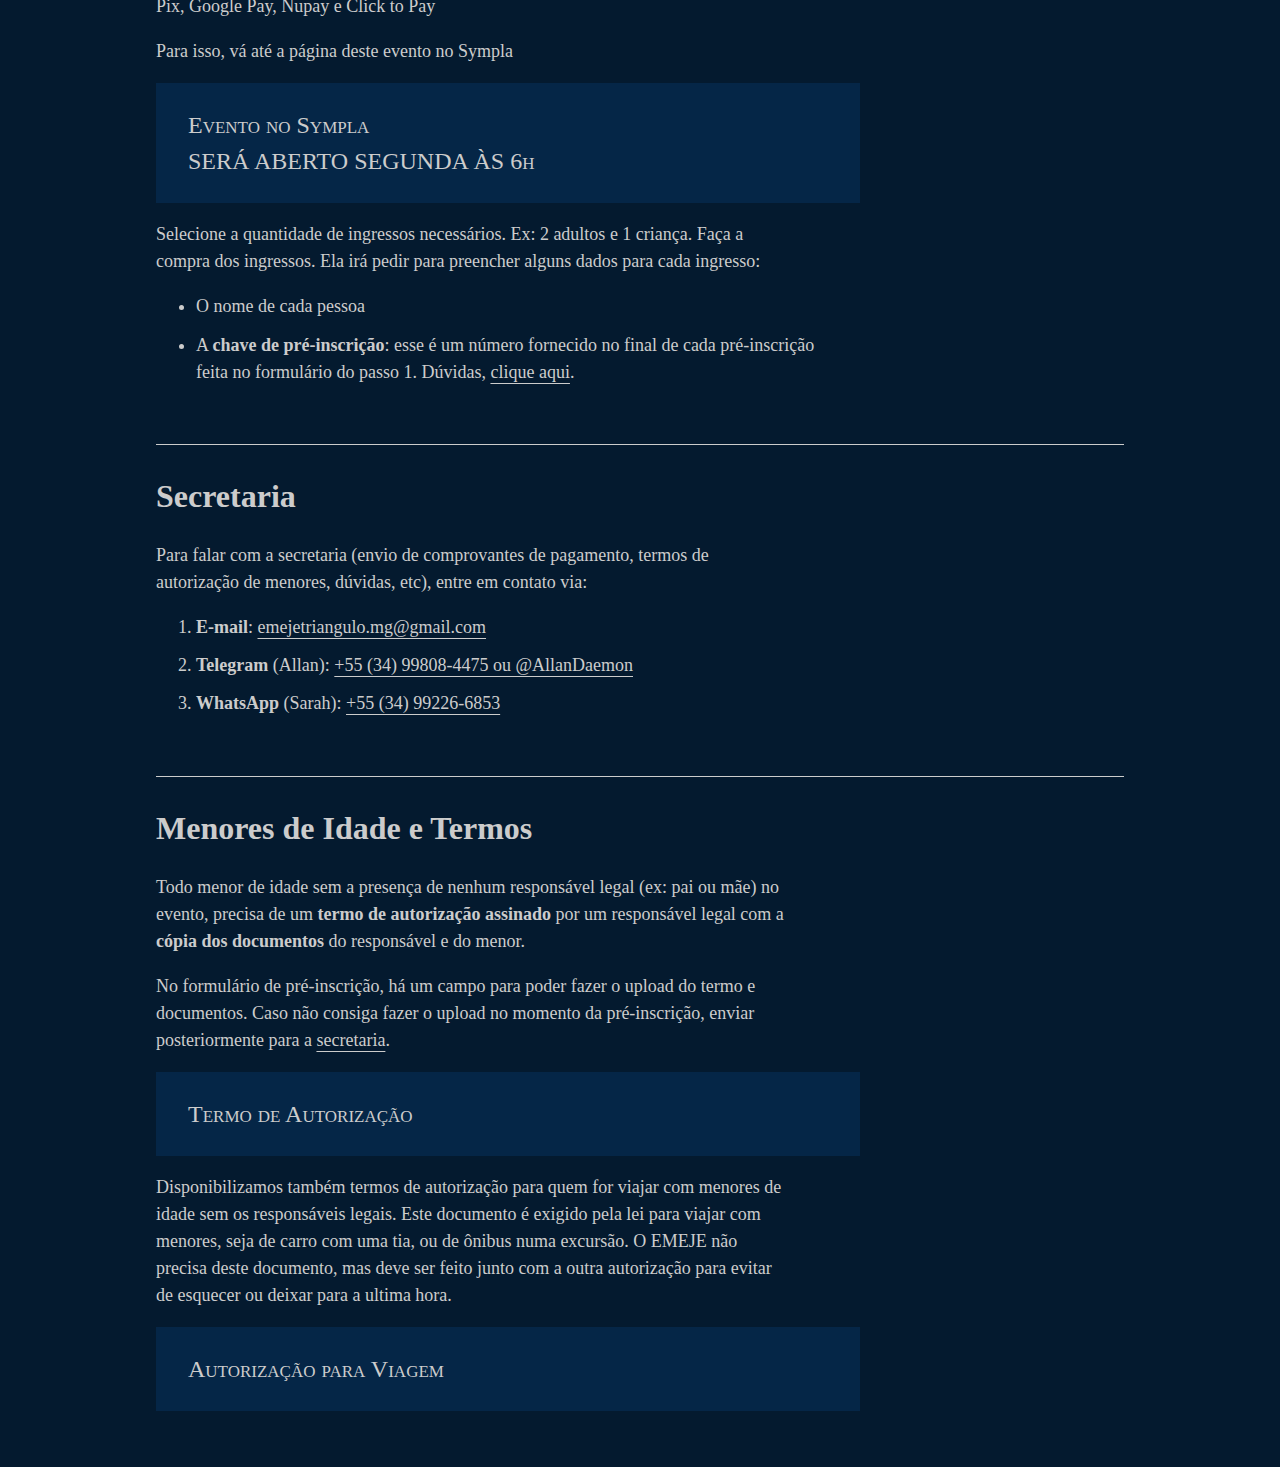
==== commit eea75a59: "insc: prazos" ====
--- a/inscricao.html
+++ b/inscricao.html
@@ -155,6 +155,14 @@
 			<li>Crianças de 3 a 10 anos: <b>R$ 45,00</b></li>
 			<li>Participantes a partir de 10 anos: <b>R$ 70,00</b></li>
 		</ul>
+
+		<h3>Prazo</h3>
+		<ul>
+			<li><b>Início</b> das inscrições: <b>10 de fevereiro as 6h</b></li>
+			<li><b>Encerramento</b> das inscrições: <b>16 de fevereiro as 23h59</b></li>
+		</ul>
+
+		
 		<!-- #endregion -->
 
 
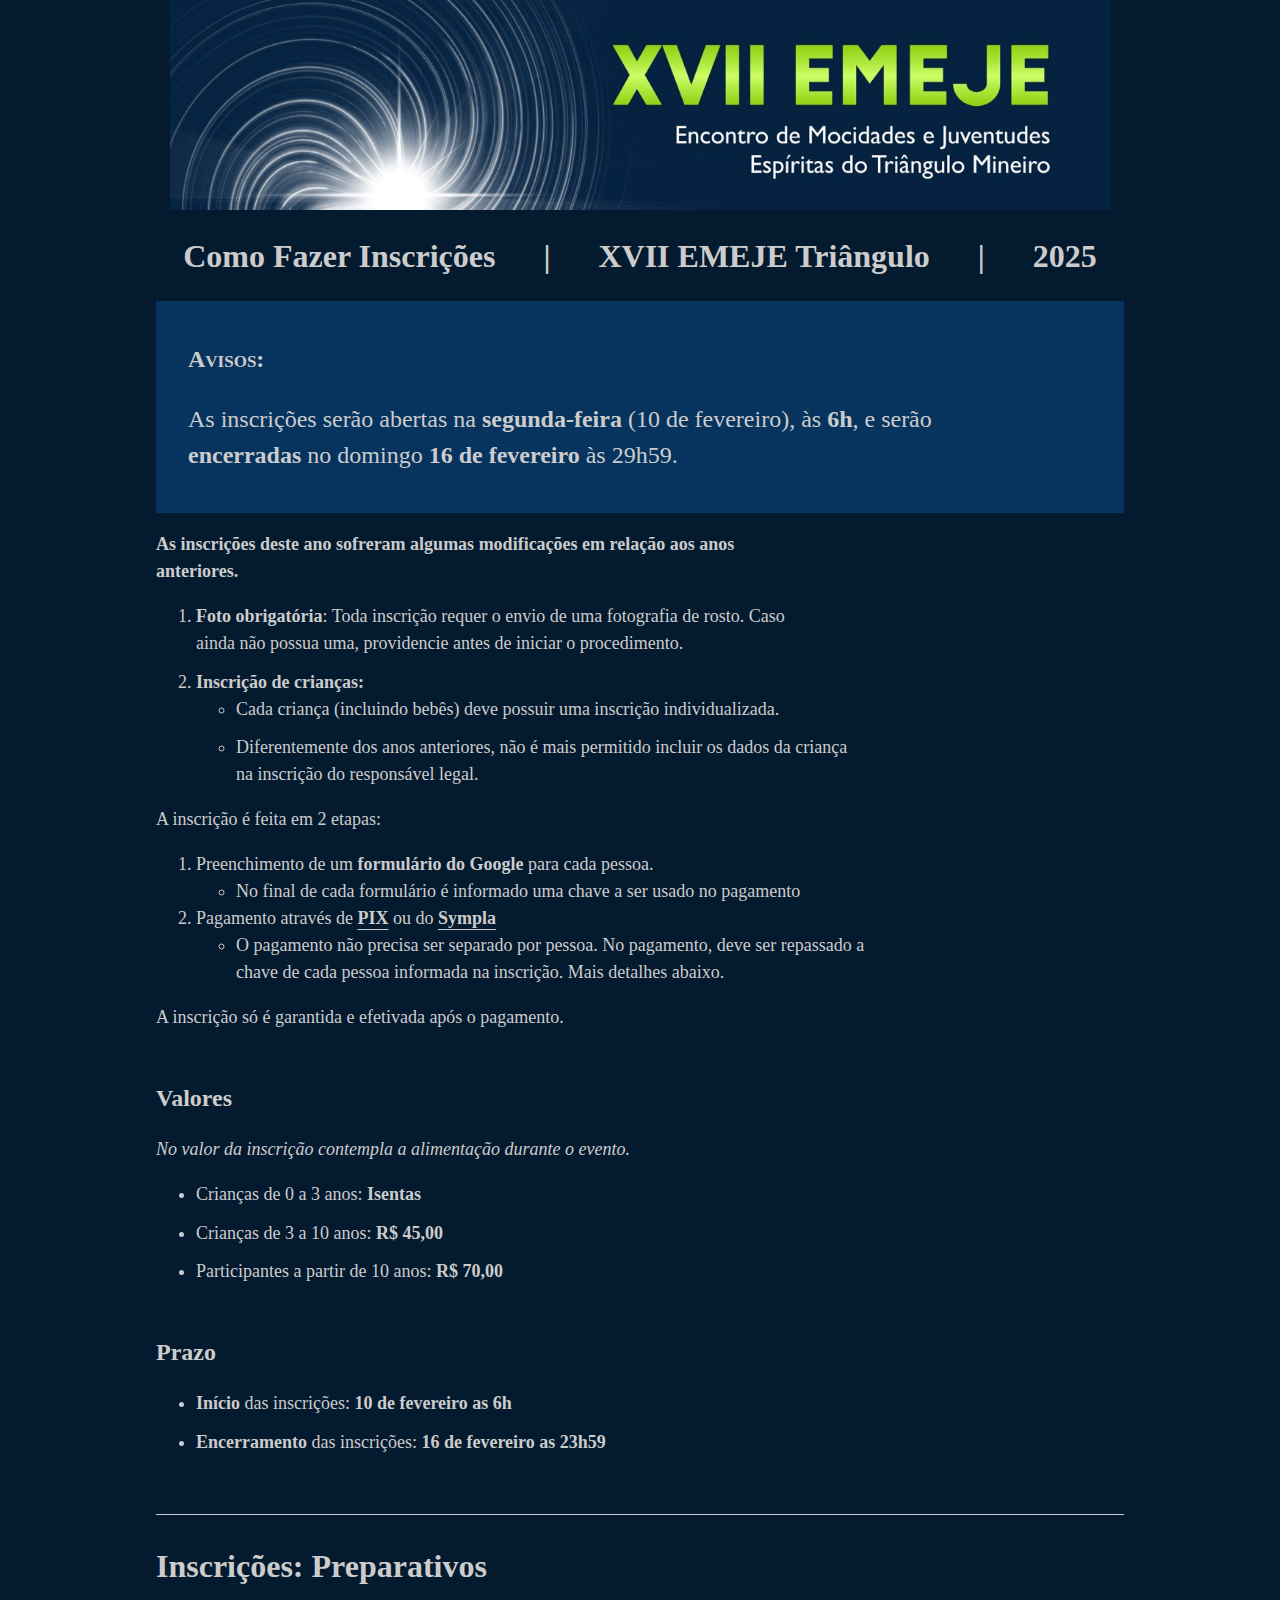
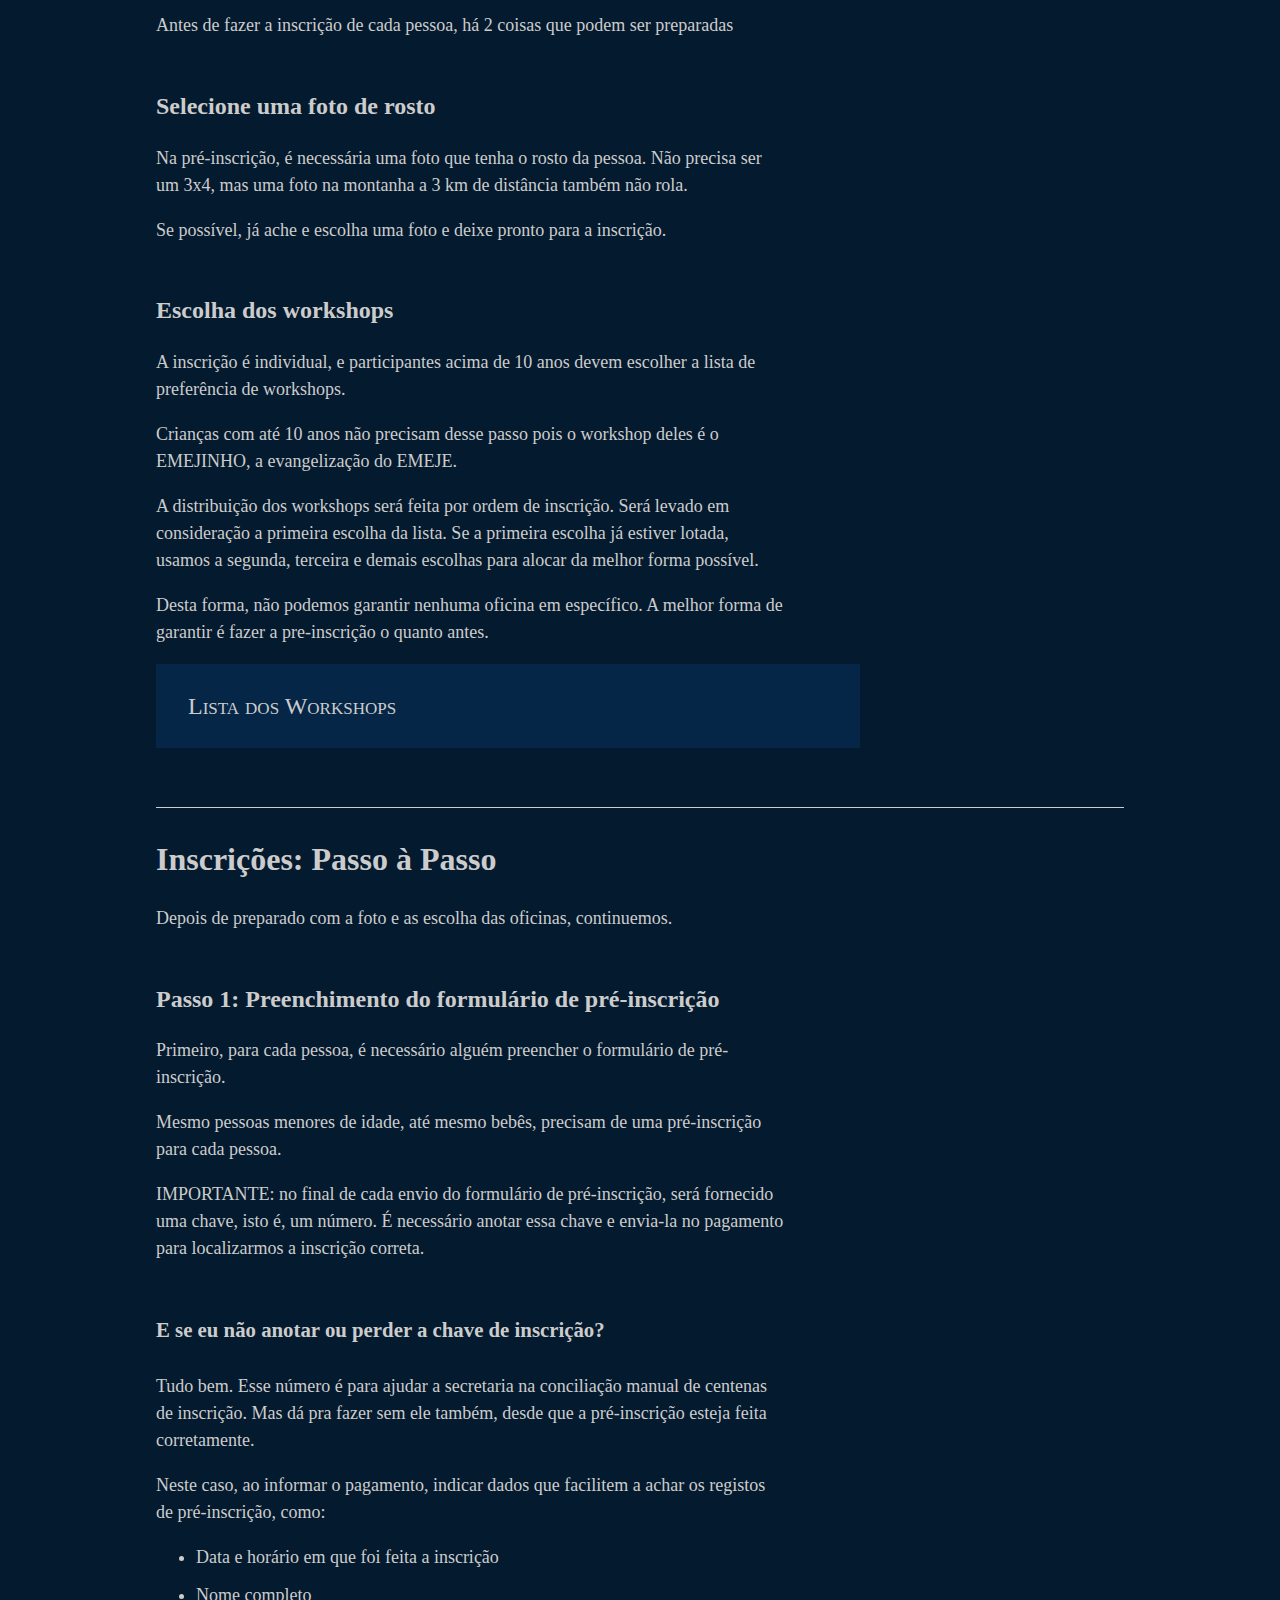
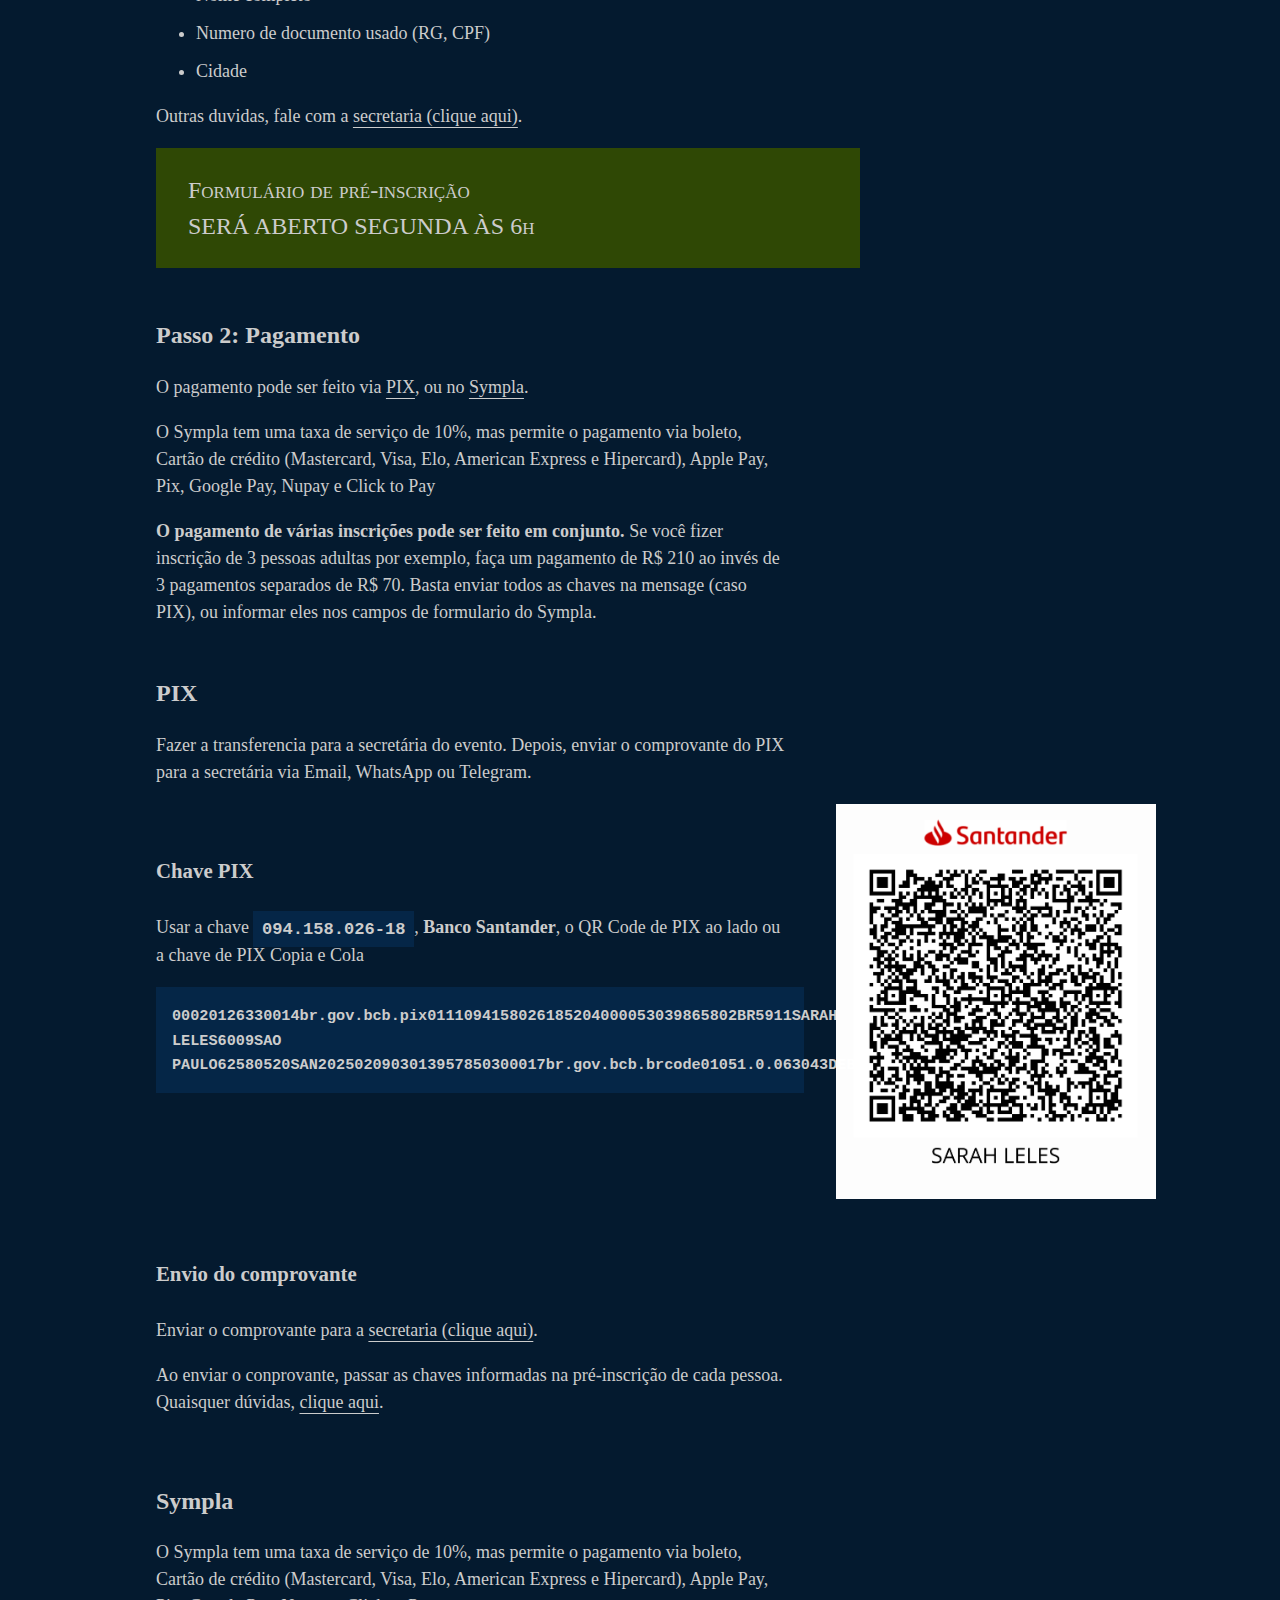
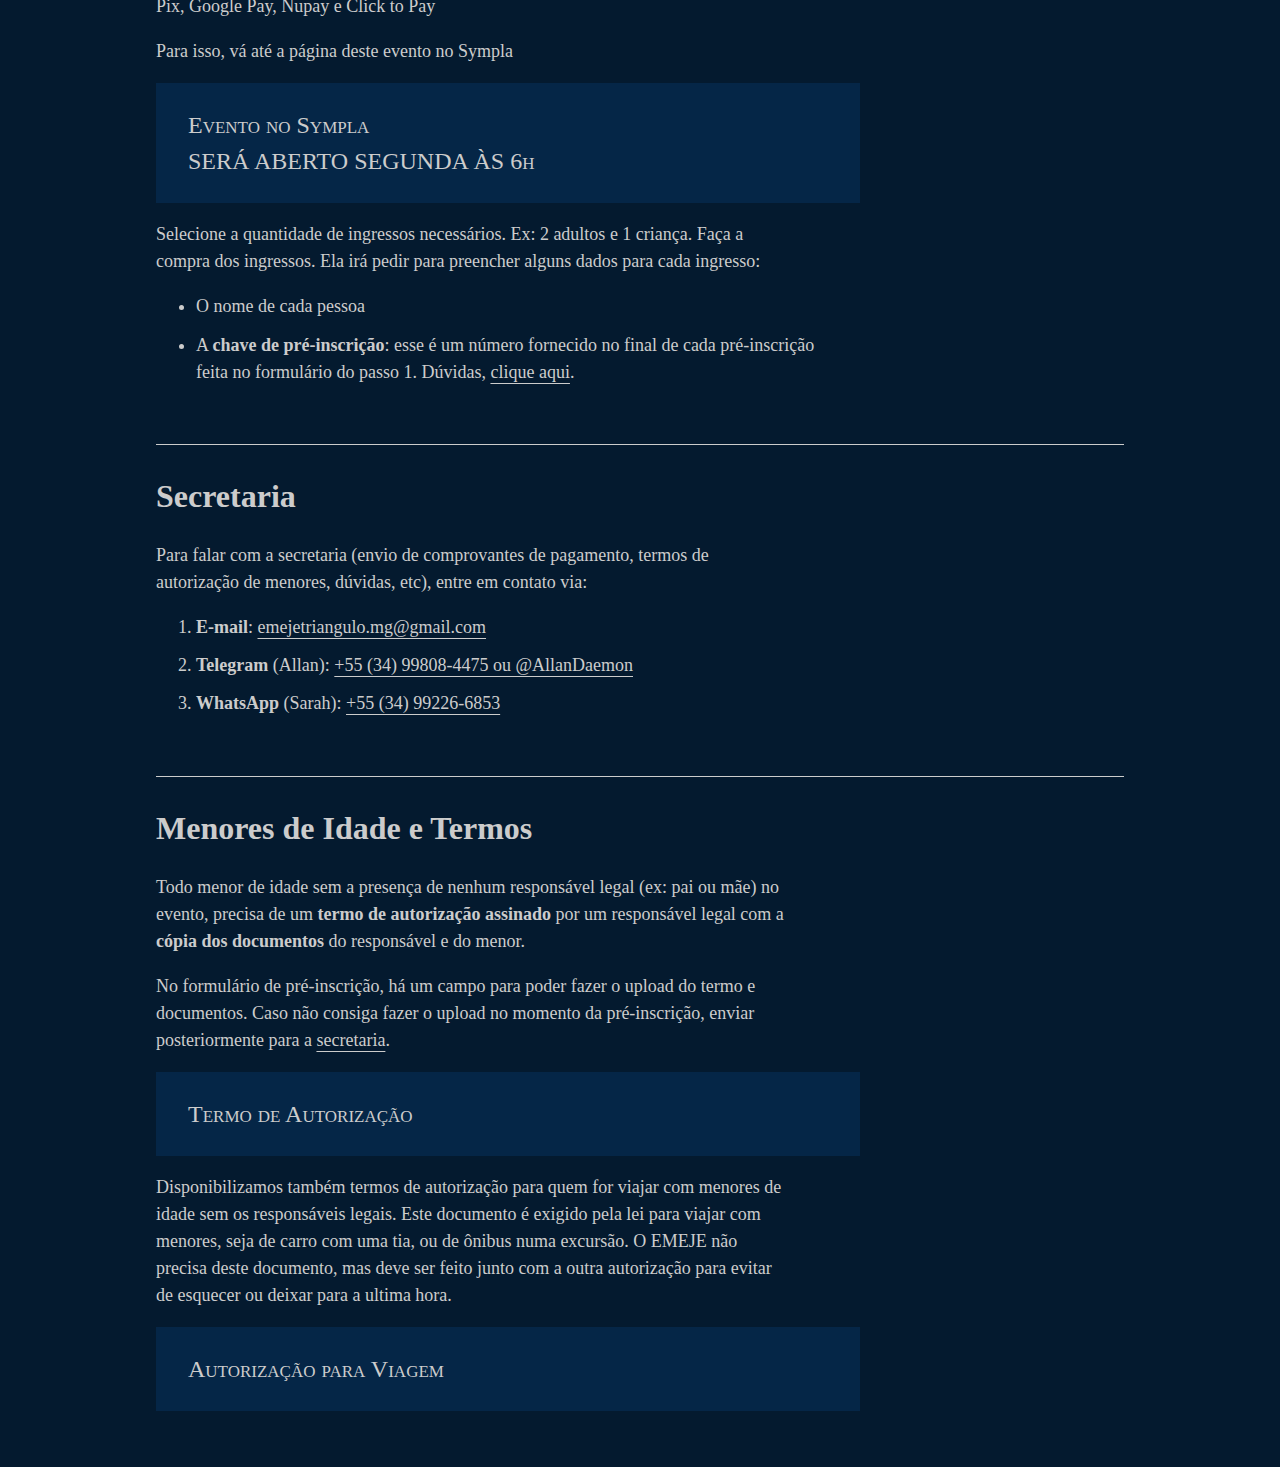
==== commit 2e5c7b91: "insc: add link to banner" ====
--- a/inscricao.html
+++ b/inscricao.html
@@ -97,9 +97,11 @@
 </head>
 <body>
 
-	<svg id="banner" width="1106" height="210" viewBox="0 0 292.62916 55.5625" xmlns="http://www.w3.org/2000/svg">
-		<image width="292.62918" height="153.17305" href="assets/arte_1.jpg" x="0" y="-8.5291662" />
-	</svg>
+	<a href="index.html">
+		<svg id="banner" width="1106" height="210" viewBox="0 0 292.62916 55.5625" xmlns="http://www.w3.org/2000/svg">		
+			<image width="292.62918" height="153.17305" href="assets/arte_1.jpg" x="0" y="-8.5291662" />
+		</svg>
+	</a>
 
 	<h2 id="title">
 		<a href="index.html">
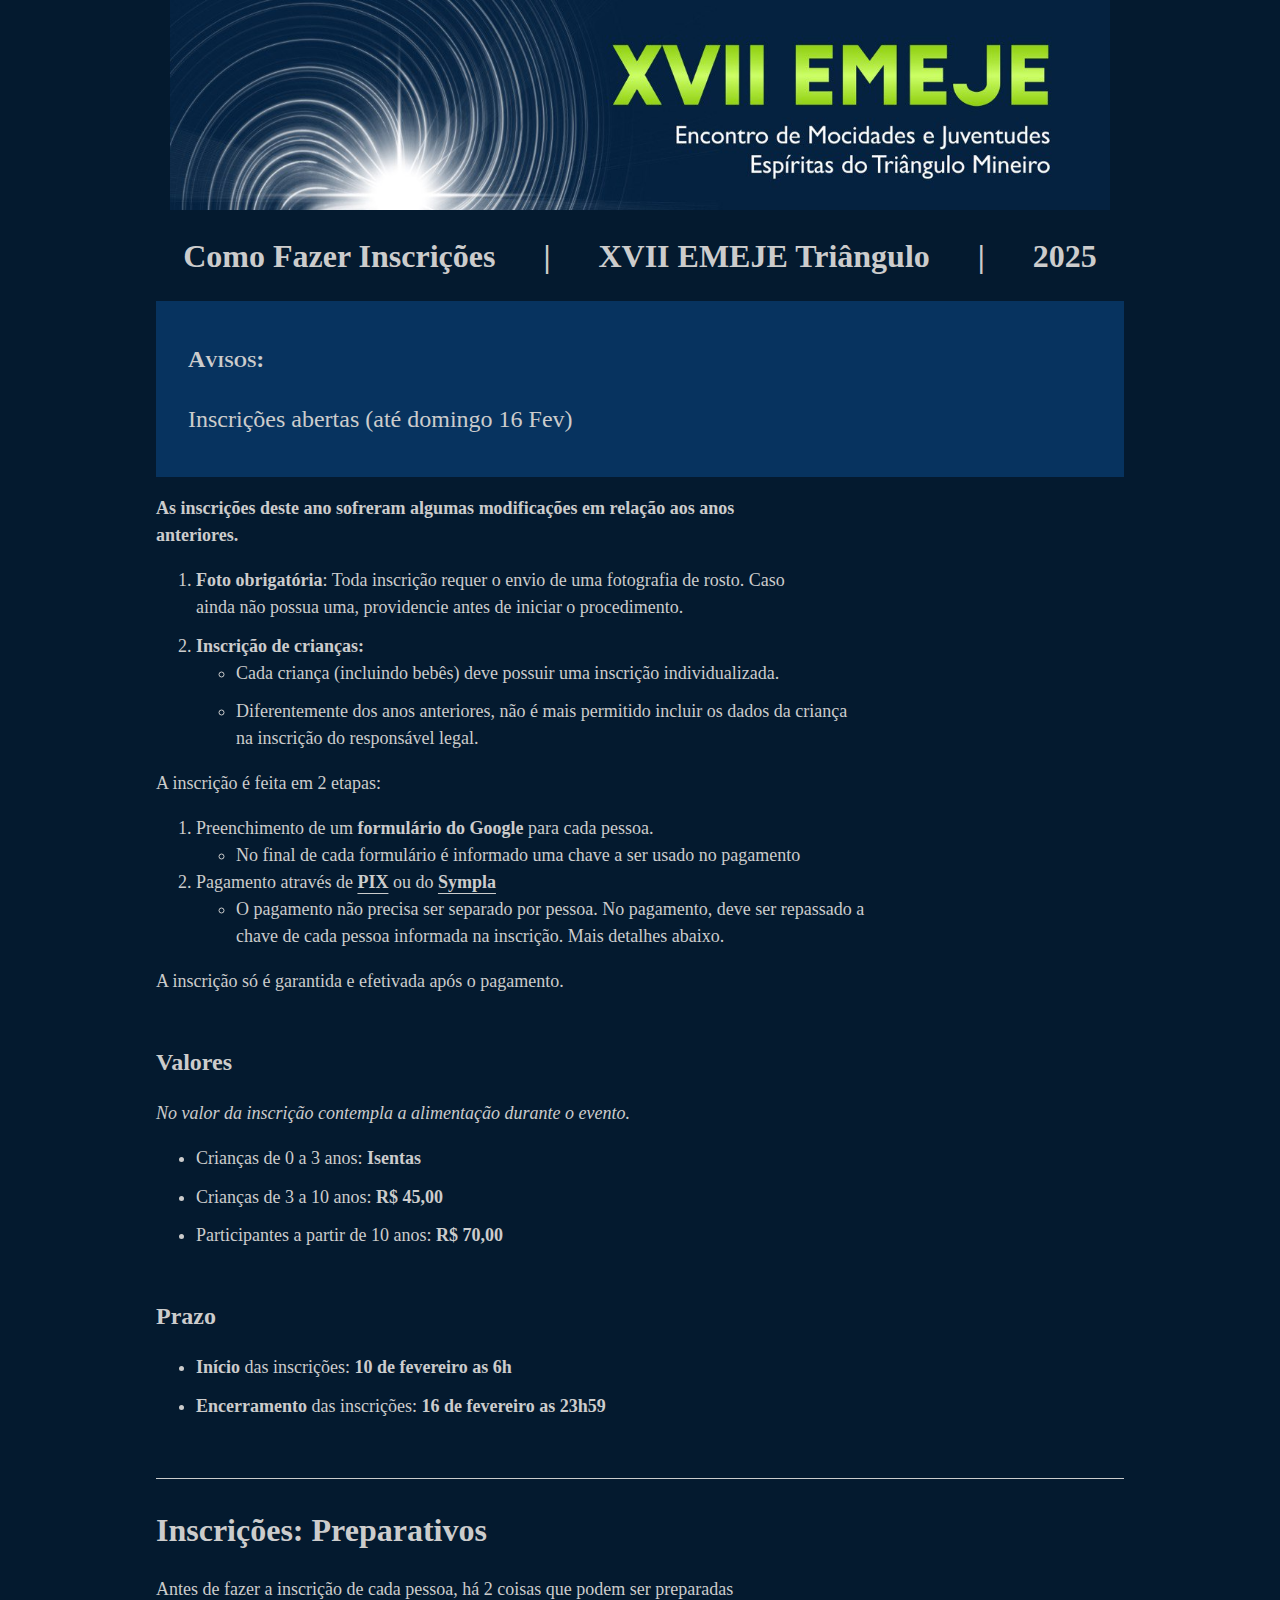
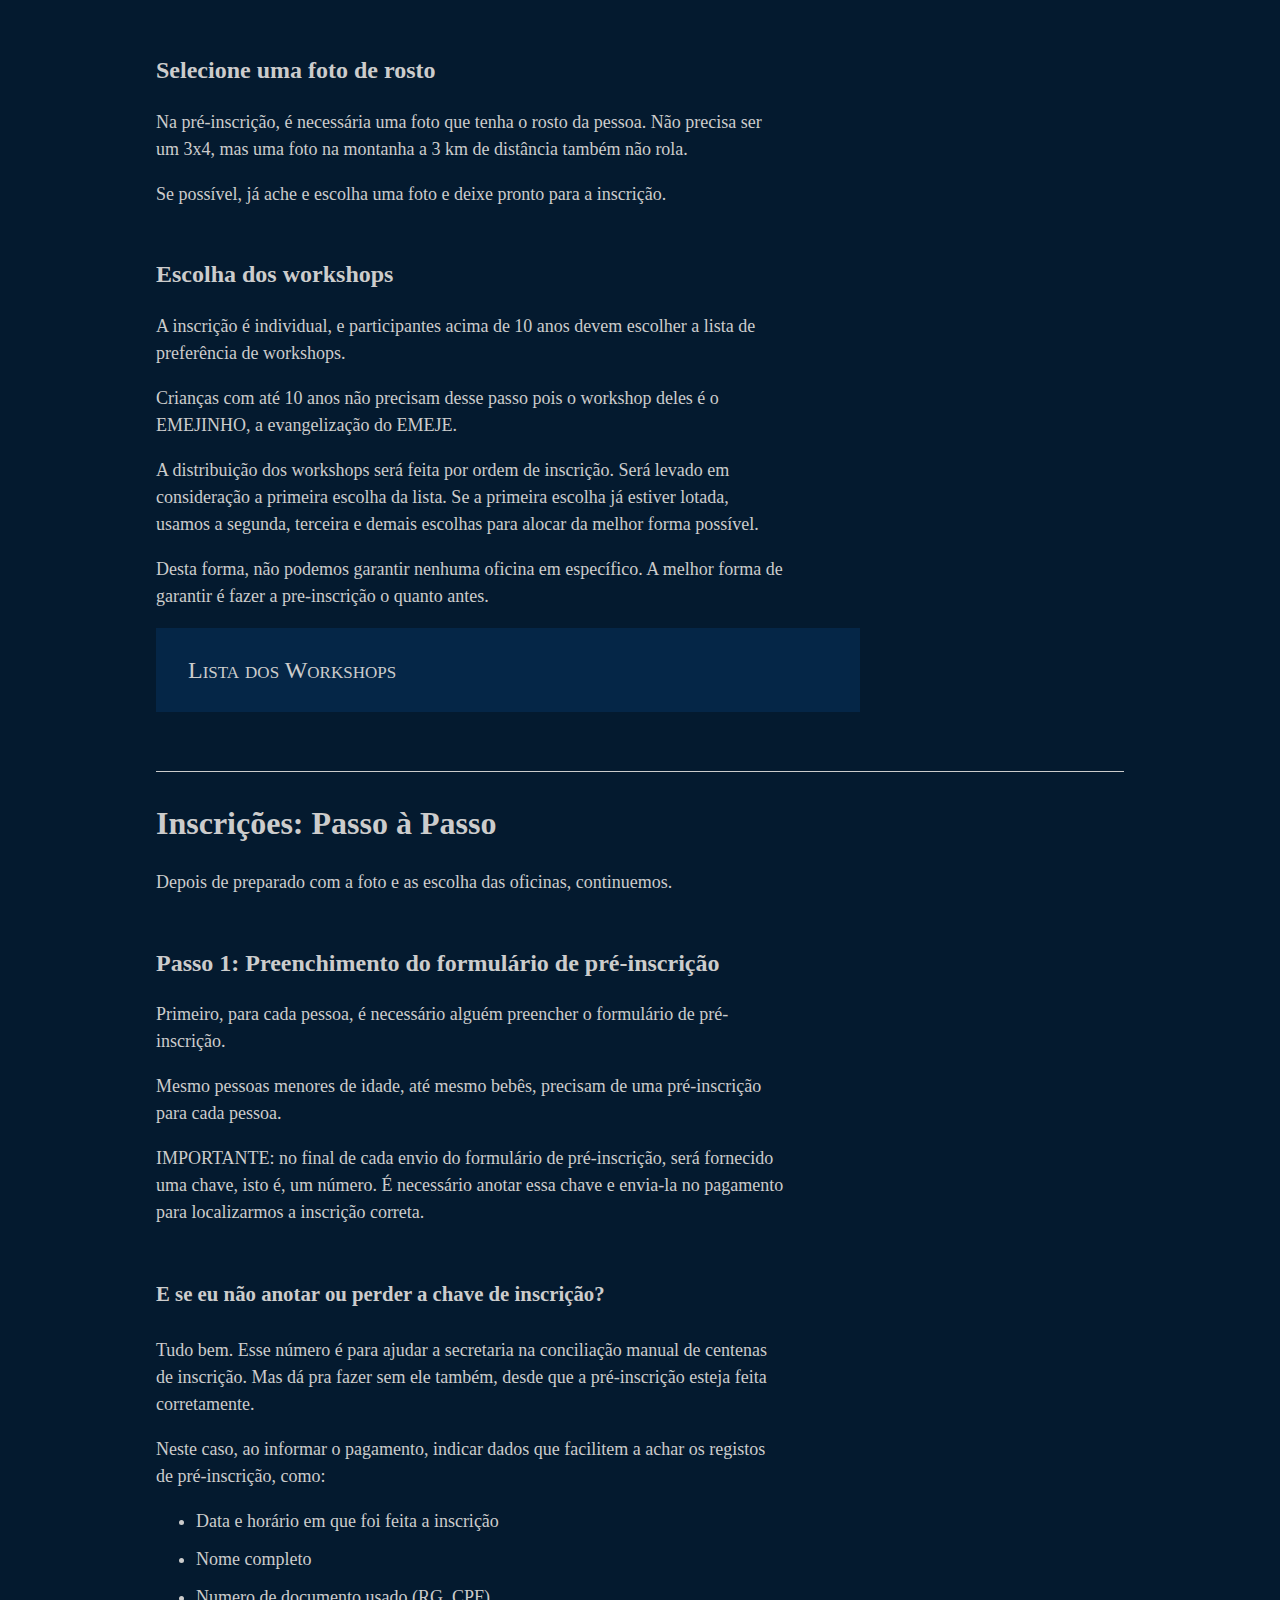
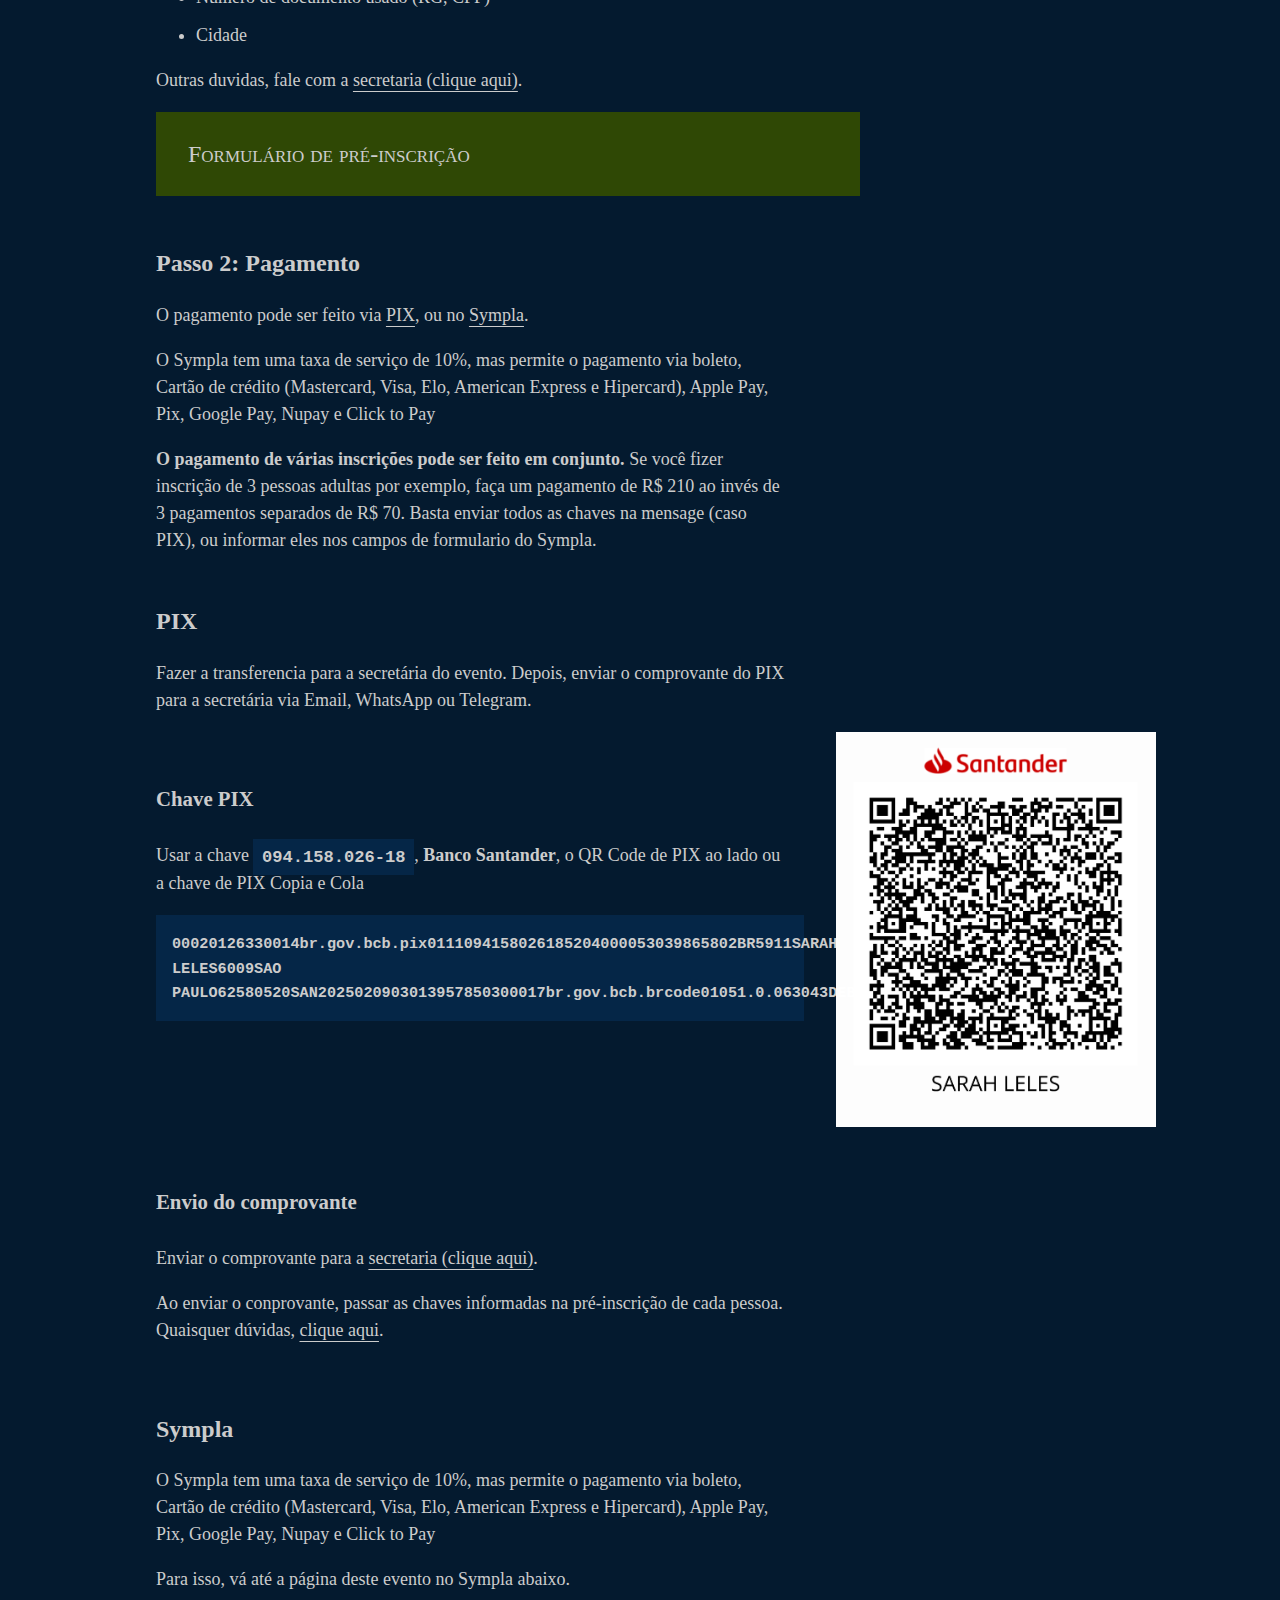
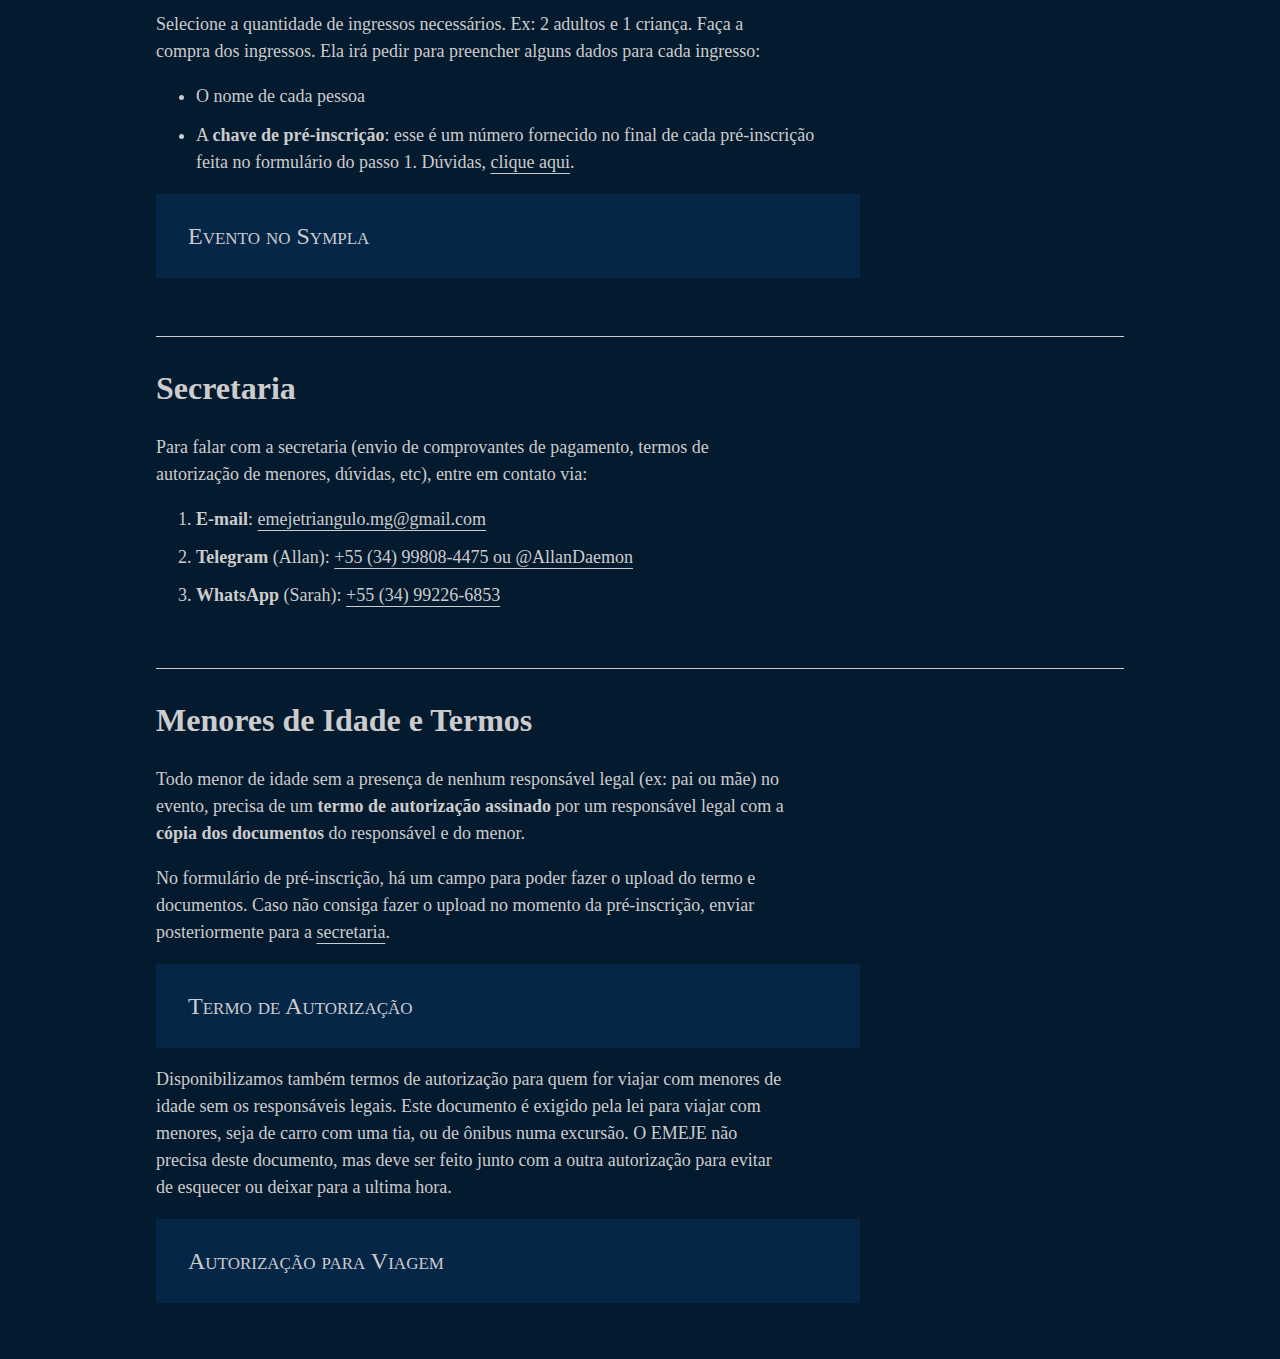
==== commit 2c85b304: "Abertura" ====
--- a/inscricao.html
+++ b/inscricao.html
@@ -114,9 +114,7 @@
 
 		<div class="notes">
 			<p class="title">Avisos:</p>
-			<p>As inscrições serão abertas na <strong>segunda-feira</strong> (10 de fevereiro), às
-				<strong>6h</strong>, <wbr> e serão <strong>encerradas</strong> no domingo <strong>16 de fevereiro</strong> às 29h59.
-			</p>
+			<p>Inscrições abertas (até domingo 16 Fev)</p>
 		</div>
 
 		<!-- #region -->
@@ -234,8 +232,9 @@
 		<p>Outras duvidas, fale com a <a href="#secretaria">secretaria (clique aqui)</a>.</p>
 
 
-		<div class="card card-alt"><a target="_blank" href="">Formulário de pré-inscrição<br>
-			SERÁ ABERTO SEGUNDA ÀS 6h</a></div>
+		<div class="card card-alt"><a target="_blank" href="https://forms.gle/Q5R6hxbCSm6wFgZm7">
+			Formulário de pré-inscrição
+		</a></div>
 		<!-- #endregion -->
 
 
@@ -291,10 +290,9 @@
 			Cartão de crédito (Mastercard, Visa, Elo, American Express e Hipercard),
 			Apple Pay, Pix, Google Pay, Nupay e Click to Pay</p>
 
-		<p>Para isso, vá até a página deste evento no Sympla</p>
-
-		<div class="card"><a target="_blank" href="">Evento no Sympla<br>
-			SERÁ ABERTO SEGUNDA ÀS 6h</a></div>
+		<p>Para isso, vá até a página deste evento no Sympla abaixo.</p>
+
+
 
 		<p>Selecione a quantidade de ingressos necessários. Ex: 2 adultos e 1 criança.
 			Faça a compra dos ingressos. Ela irá pedir para preencher alguns dados para cada ingresso:
@@ -305,6 +303,11 @@
 					Dúvidas, <a href="#sem-codigo">clique aqui</a>.</li>
 			</ul>
 		</p>
+
+		<div class="card"><a target="_blank" href="https://www.sympla.com.br/evento/xvii-emeje-triangulo-2025/2824848">
+			Evento no Sympla
+		</a></div>
+
 		<!-- #endregion -->
 
 		<!-- #region -->
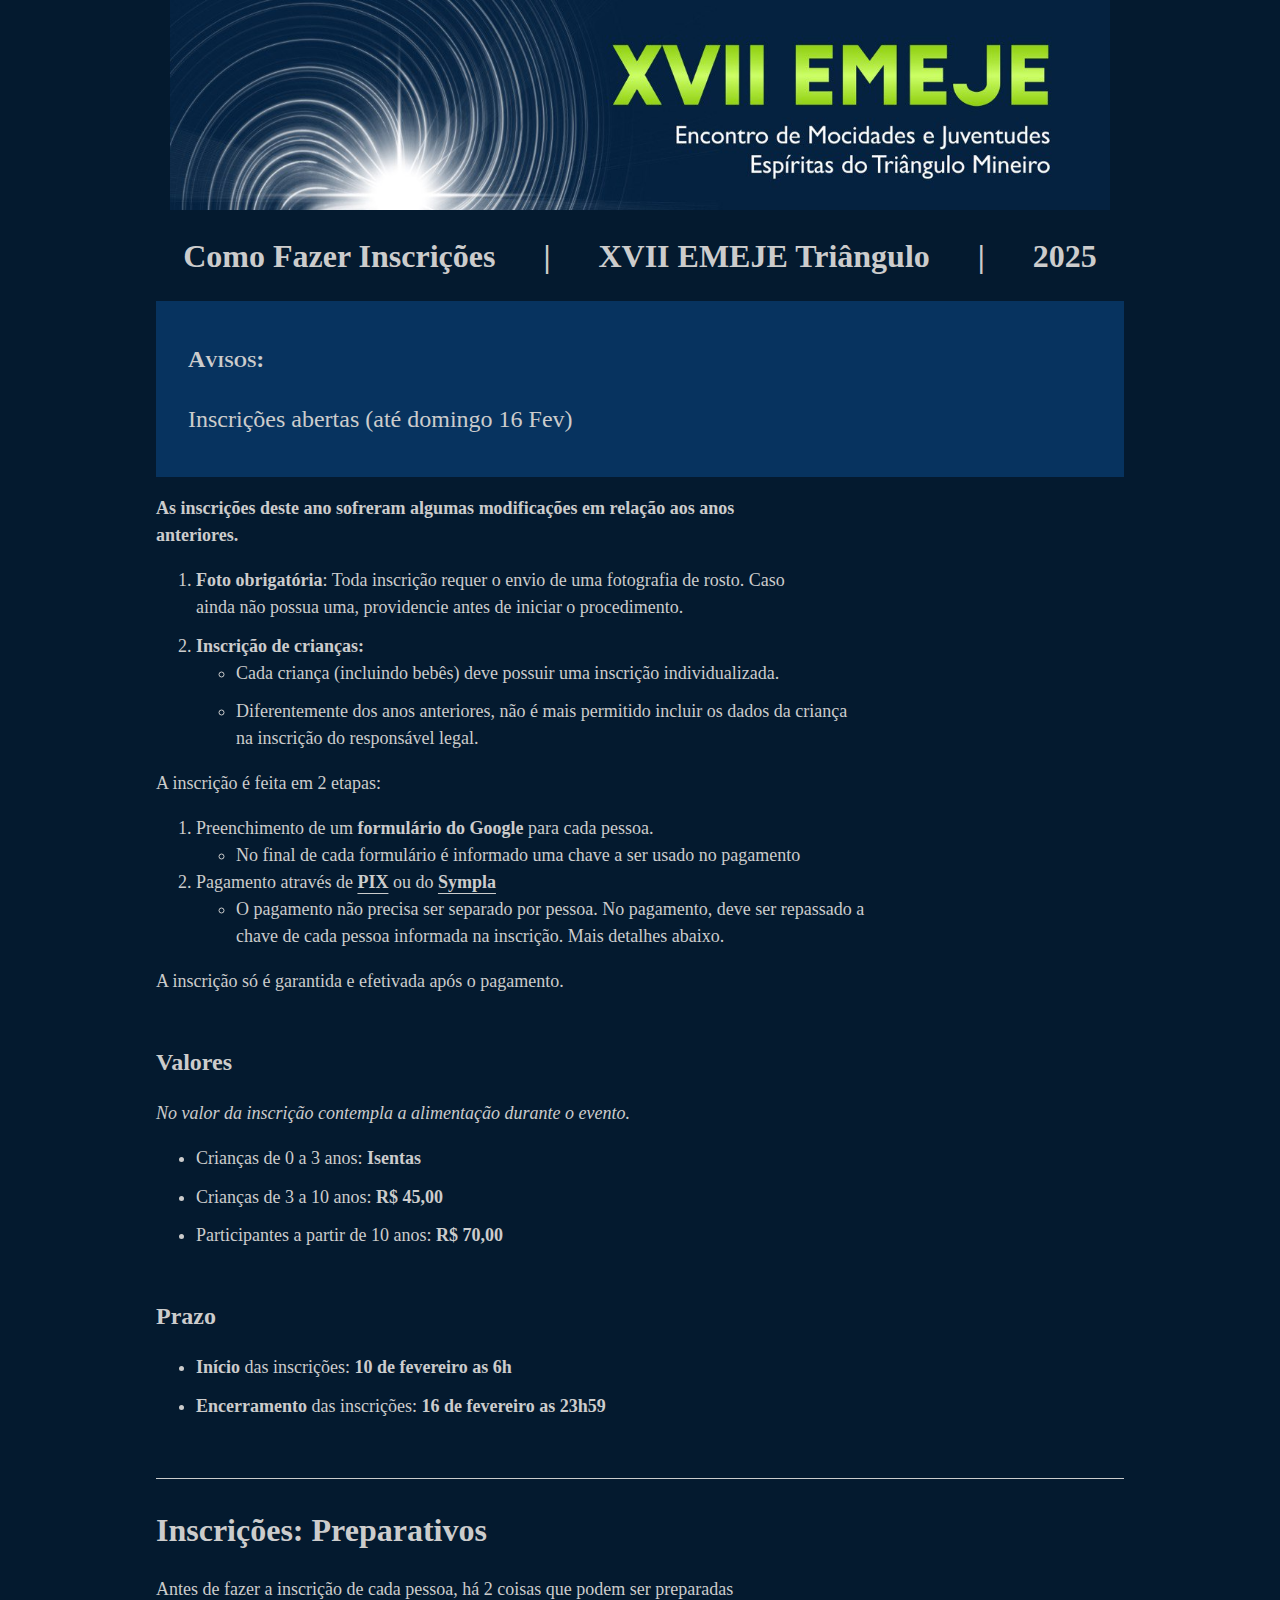
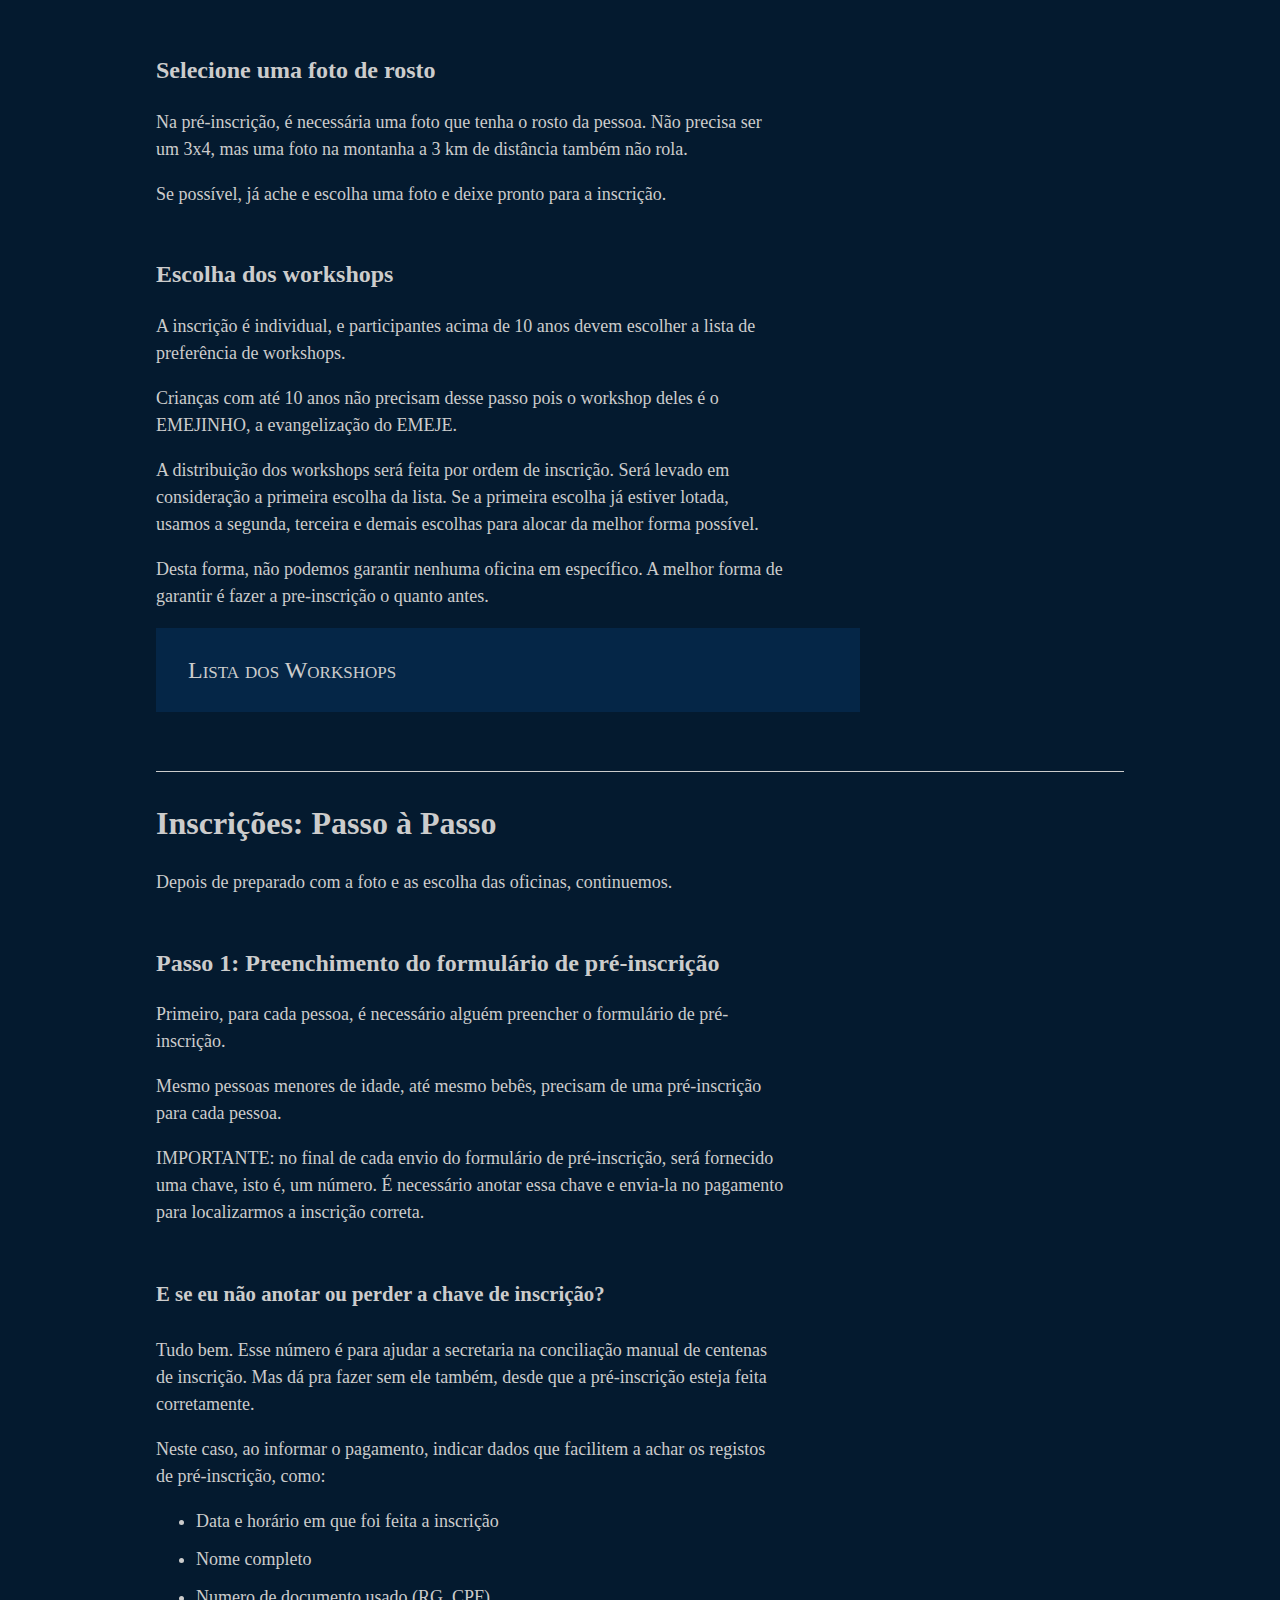
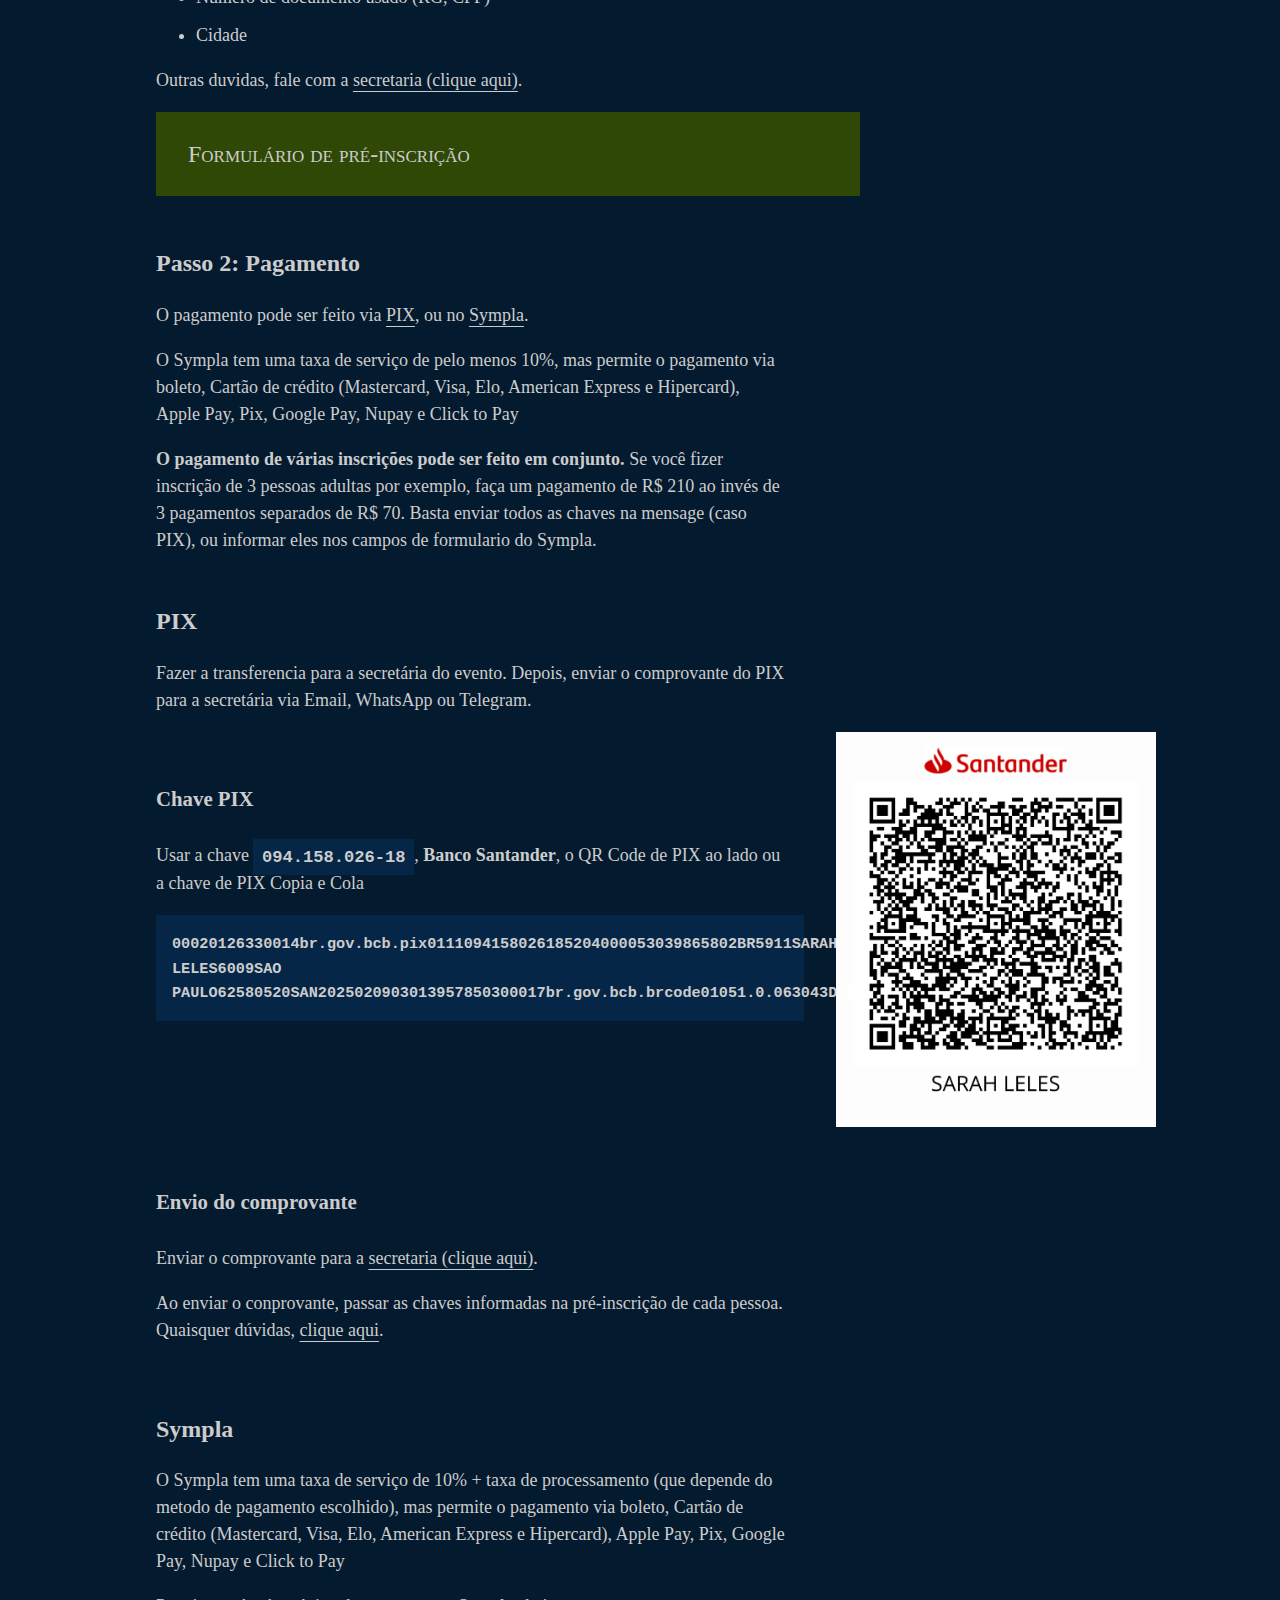
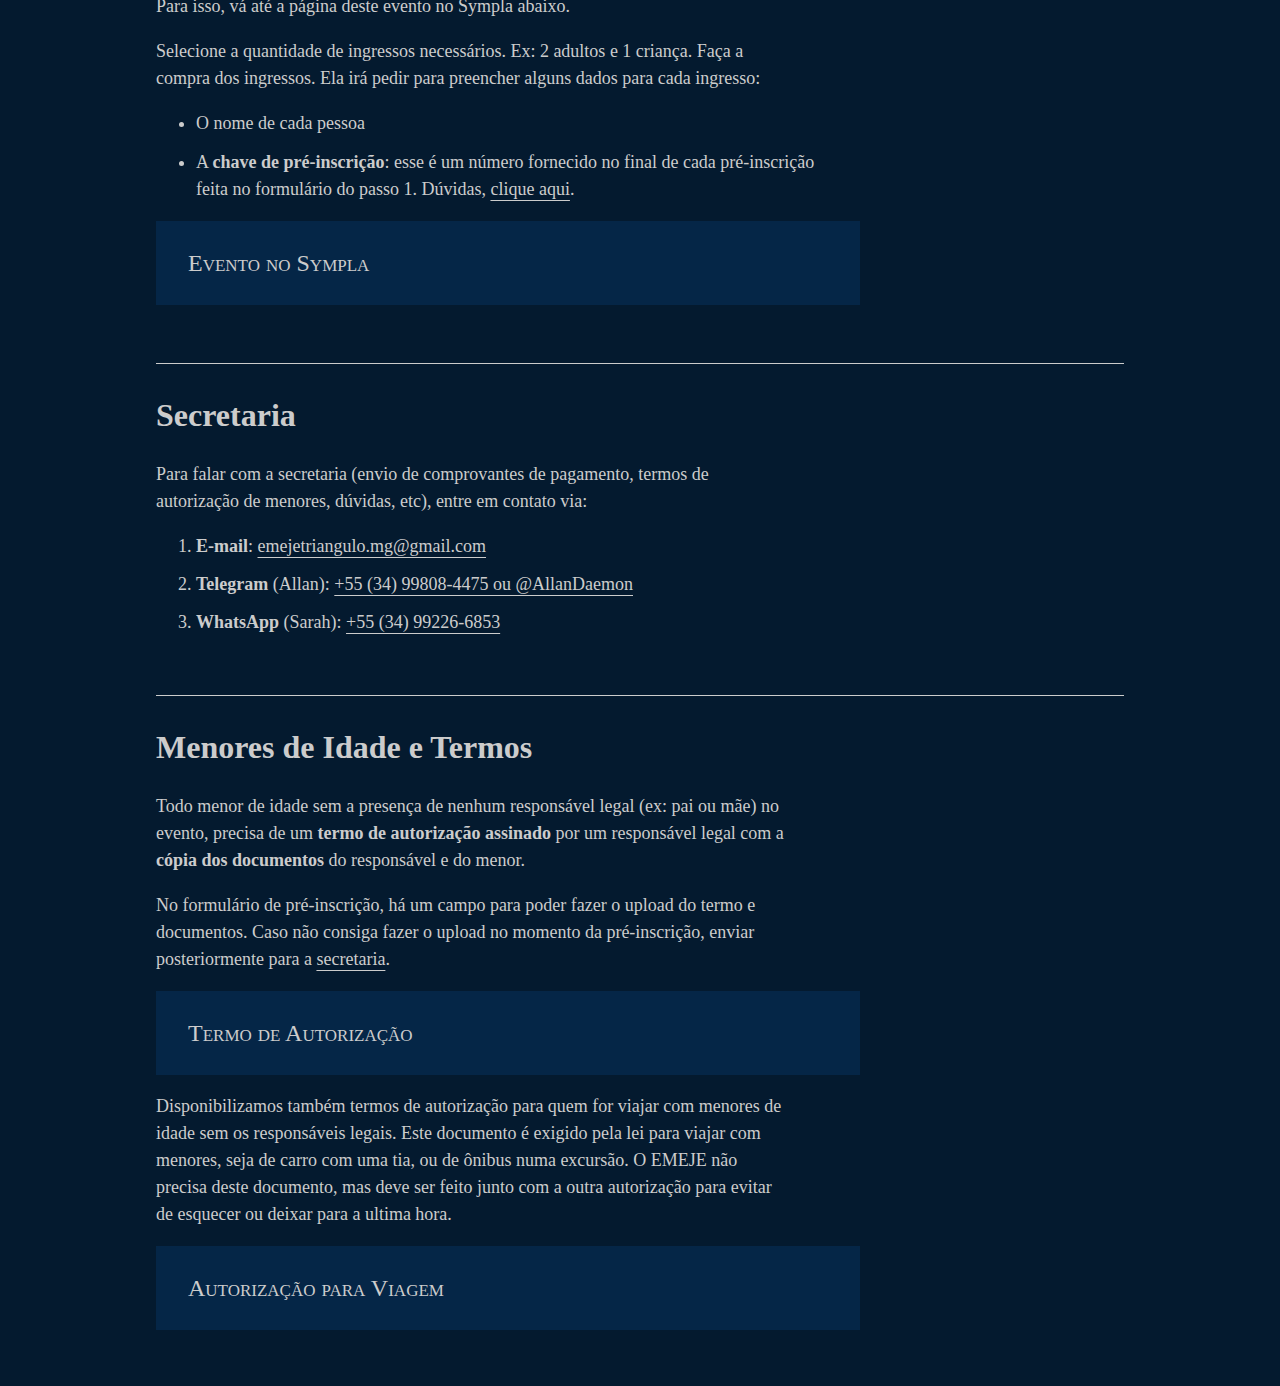
==== commit 9b784db5: "inscricao: taxa de processamento" ====
--- a/inscricao.html
+++ b/inscricao.html
@@ -241,7 +241,7 @@
 		<!-- #region -->
 		<h3>Passo 2: Pagamento</h3>
 		<p>O pagamento pode ser feito via <a href="#pix">PIX</a>, ou no <a href="#sympla">Sympla</a>.</p>
-		<p>O Sympla tem uma taxa de serviço de 10%, mas permite o pagamento via boleto,
+		<p>O Sympla tem uma taxa de serviço de pelo menos 10%, mas permite o pagamento via boleto,
 			Cartão de crédito (Mastercard, Visa, Elo, American Express e Hipercard),
 			Apple Pay, Pix, Google Pay, Nupay e Click to Pay</p>
 
@@ -286,7 +286,8 @@
 
 		<h3 id="sympla">Sympla</h3>
 
-		<p>O Sympla tem uma taxa de serviço de 10%, mas permite o pagamento via boleto,
+		<p>O Sympla tem uma taxa de serviço de 10% + taxa de processamento (que depende do metodo de
+			pagamento escolhido), mas permite o pagamento via boleto,
 			Cartão de crédito (Mastercard, Visa, Elo, American Express e Hipercard),
 			Apple Pay, Pix, Google Pay, Nupay e Click to Pay</p>
 
@@ -361,5 +362,14 @@
 
 	</main>
 
+	<script>
+	let cards_links = document.querySelectorAll(".card > a");
+
+	cards_links.forEach((a) => {
+		let card = a.parentElement;
+		card.onclick = () => a.click();
+	});
+	</script>
+
 </body>
 </html>